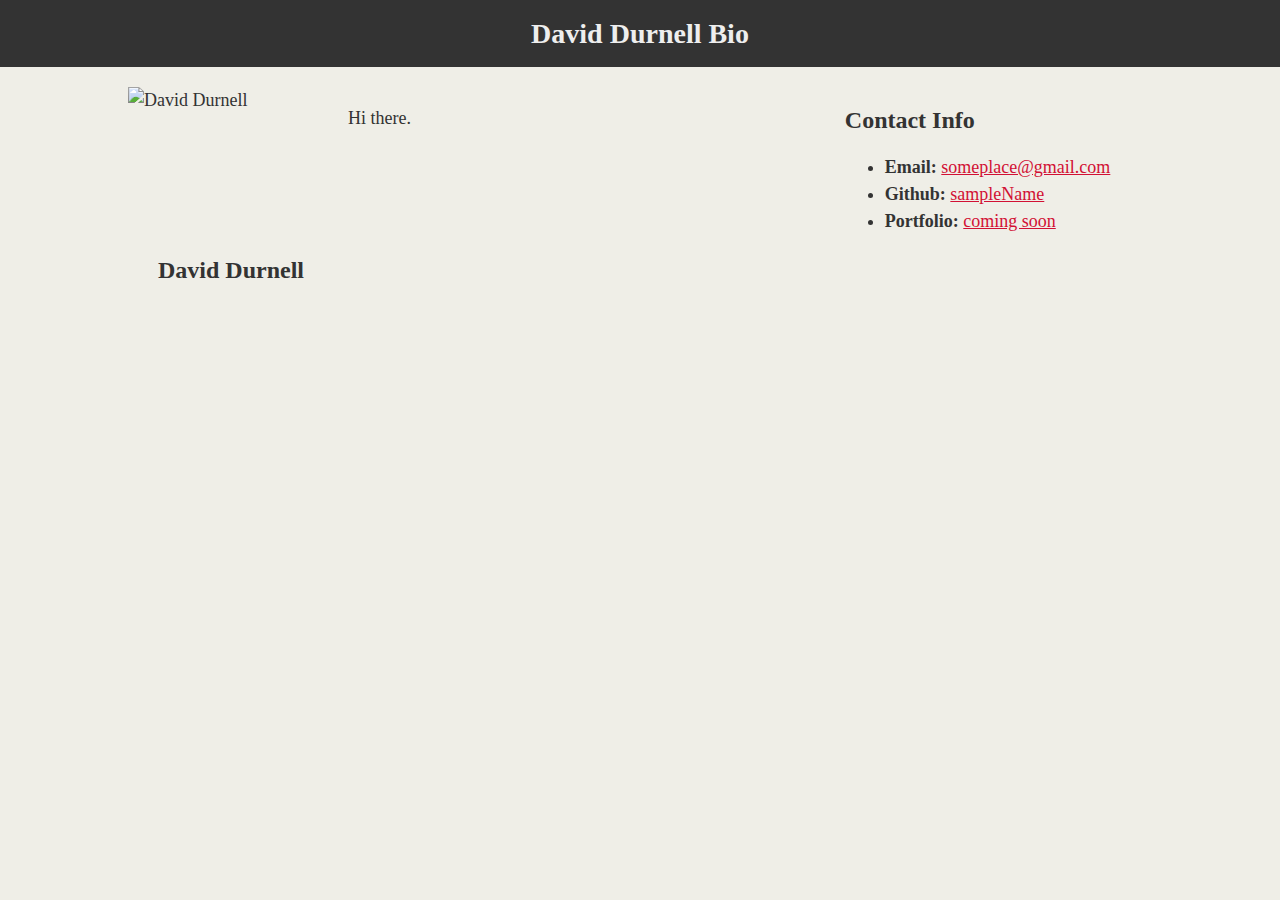
==== index.html @ 01118130 "start" ====
<!DOCTYPE html>
<html lang="en-us">
<head>
  <meta charset="UTF-8">
  <title>David Durnell Bio</title>

  <link rel="stylesheet" type="text/css" href="style.css">
</head>

<body>

  <header>
    <h1>David Durnell Bio</h1>
  </header>

  <main class="container">
    <section id="main-bio">
      <section id="figure">
        <h2 id="bio-name">David Durnell</h2>
        <img id="bio-image" src="https://placehold.it/200x200" alt="David Durnell">
      </section>
      <p>Hi there.</p>
    </section>

    <aside id="contact-info">
      <h2>Contact Info</h2>
      <ul>
        <li><strong>Email:</strong> <a href="#">someplace@gmail.com</a></li>
        <li><strong>Github:</strong> <a href="#">sampleName</a></li>
        <li><strong>Portfolio:</strong> <a href="#">coming soon</a></li>
      </ul>
    </aside>
  </main>

</body>

</html>
---- style.css ----
/*
 First External CSS Stylesheet
 */

/* Styling for HTML elements */
body {
  padding: 0;
  margin: 0;
  font-family: Georgia, "Times New Roman", Times, serif;
  font-size: 18px;
  line-height: 150%;
  color: #333;
  background: #efeee7;
}

header {
  background: #333;
}

h1 {
  padding: 20px 0;
  margin: 0;
  margin-bottom: 20px;
  font-size: 28px;
  color: #eee;
  text-align: center;
}

h2 {
  font-size: 24px;
}

a {
  color: #d21034;
}

/* Selecting elements by class */
.container {
  width: 1024px;
  margin: 0 auto;
}

/* Selecting elements by ID */
#main-bio,
#contact-info,
#bio-image {
  float: left;
}

#figure {
  position: relative;
}

#bio-name {
  position: absolute;
  top: 150px;
  left: 30px;
}

#main-bio {
  width: 70%;
}

#contact-info {
  width: 30%;
}

#bio-image {
  width: 200px;
  height: 200px;
  margin-right: 20px;
}
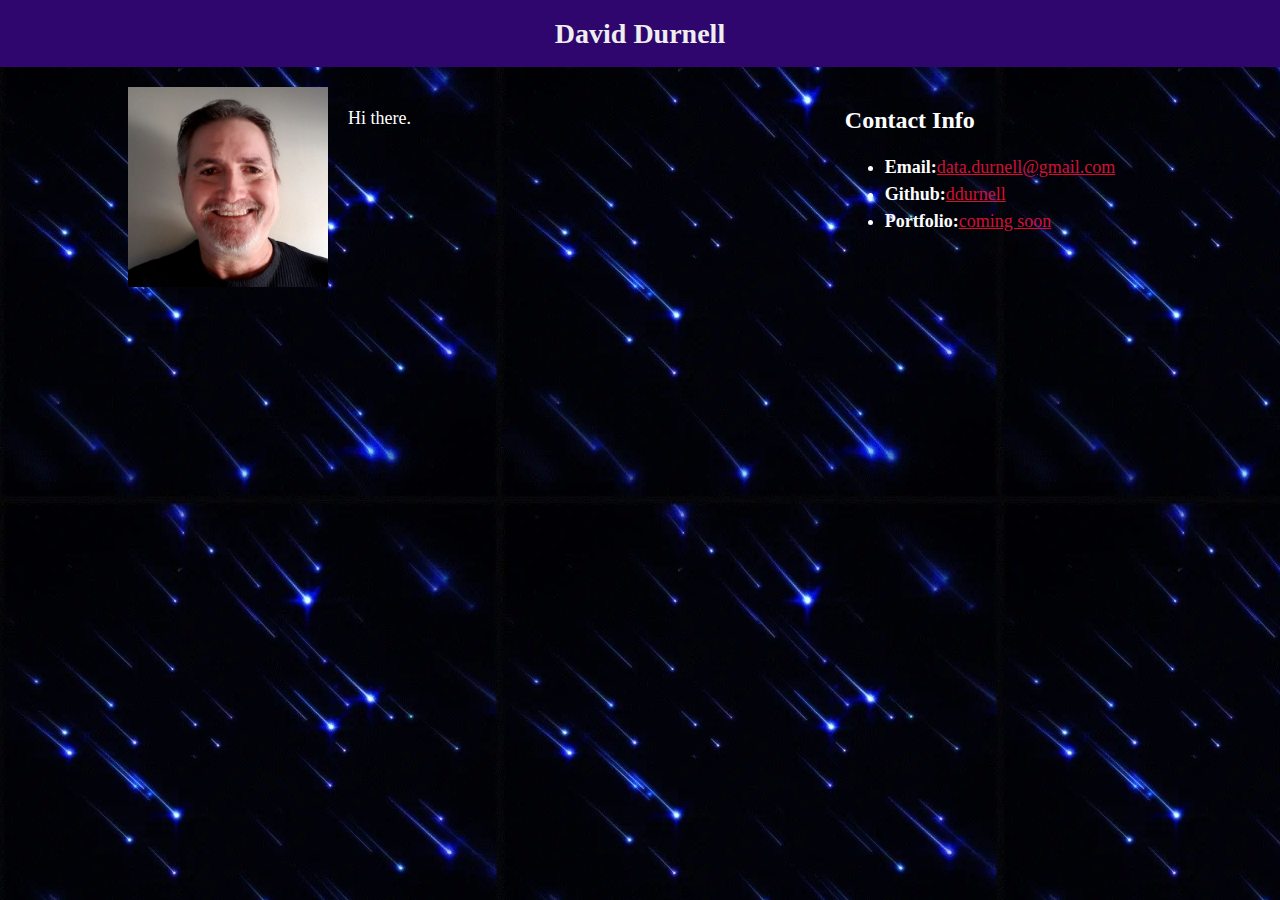
==== commit 5db98ea3: "adding real info" ====
--- a/index.html
+++ b/index.html
@@ -2,7 +2,7 @@
 <html lang="en-us">
 <head>
   <meta charset="UTF-8">
-  <title>David Durnell Bio</title>
+  <title>David Durnell</title>
 
   <link rel="stylesheet" type="text/css" href="style.css">
 </head>
@@ -10,14 +10,13 @@
 <body>
 
   <header>
-    <h1>David Durnell Bio</h1>
+    <h1>David Durnell</h1>
   </header>
 
   <main class="container">
     <section id="main-bio">
       <section id="figure">
-        <h2 id="bio-name">David Durnell</h2>
-        <img id="bio-image" src="https://placehold.it/200x200" alt="David Durnell">
+        <img id="bio-image" src="./images/bio_s.jpg" alt="David Durnell">
       </section>
       <p>Hi there.</p>
     </section>
@@ -25,9 +24,9 @@
     <aside id="contact-info">
       <h2>Contact Info</h2>
       <ul>
-        <li><strong>Email:</strong> <a href="#">someplace@gmail.com</a></li>
-        <li><strong>Github:</strong> <a href="#">sampleName</a></li>
-        <li><strong>Portfolio:</strong> <a href="#">coming soon</a></li>
+        <li><strong>Email:</strong><a href="mailto:data.durnell@gmail.com">data.durnell@gmail.com</a></li>
+        <li><strong>Github:</strong><a href="https://github.com/ddurnell">ddurnell</a></li>
+        <li><strong>Portfolio:</strong><a href="#">coming soon</a></li>
       </ul>
     </aside>
   </main>
--- a/style.css
+++ b/style.css
@@ -9,12 +9,13 @@
   font-family: Georgia, "Times New Roman", Times, serif;
   font-size: 18px;
   line-height: 150%;
-  color: #333;
+  color: white;
   background: #efeee7;
-}
+  background-image: url("./images/stars.gif"), url("paper.gif");
+  background-color: #cccccc;}
 
 header {
-  background: #333;
+  background:rgb(46, 6, 110);
 }
 
 h1 {
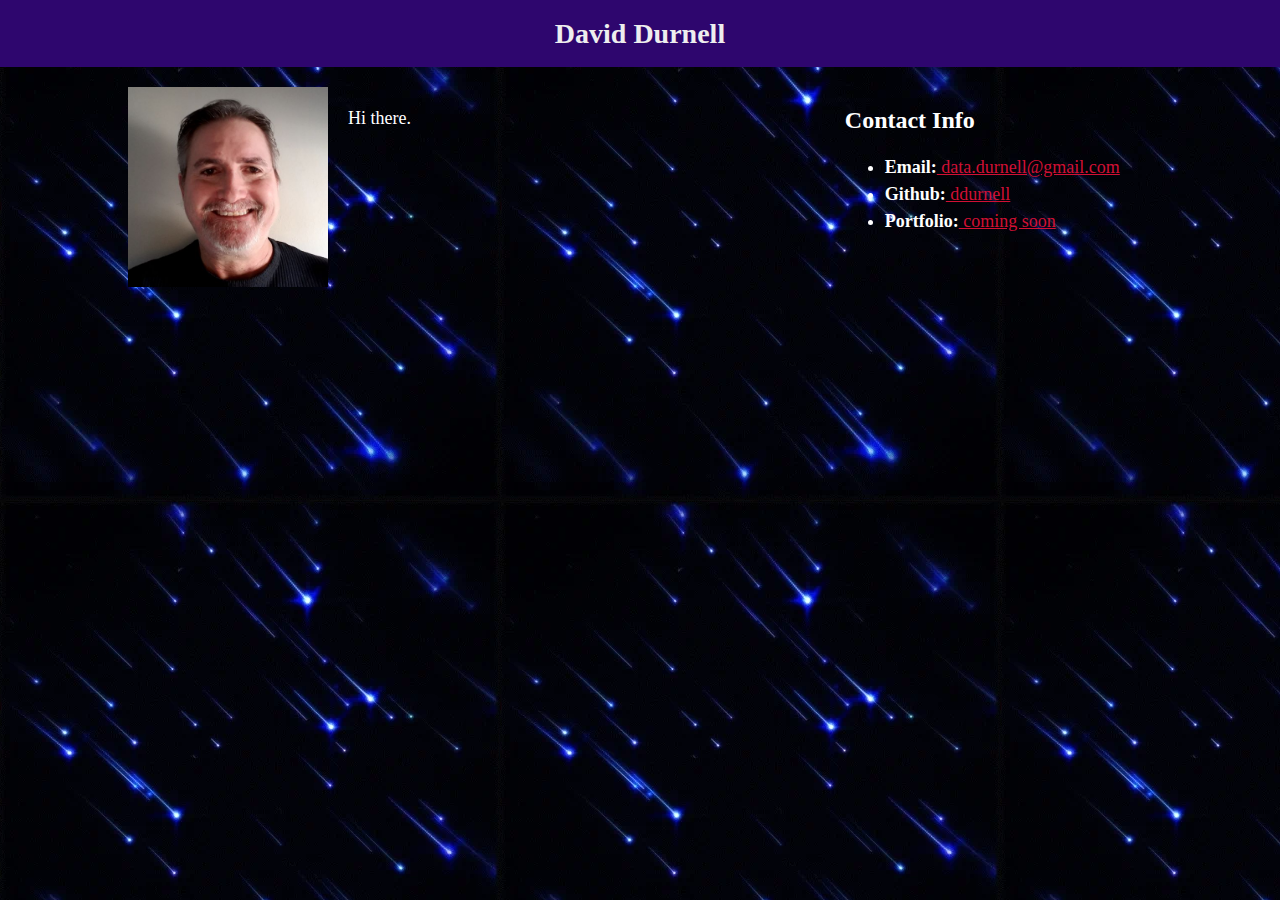
==== commit 177afbbc: "just adding a space" ====
--- a/index.html
+++ b/index.html
@@ -24,9 +24,9 @@
     <aside id="contact-info">
       <h2>Contact Info</h2>
       <ul>
-        <li><strong>Email:</strong><a href="mailto:data.durnell@gmail.com">data.durnell@gmail.com</a></li>
-        <li><strong>Github:</strong><a href="https://github.com/ddurnell">ddurnell</a></li>
-        <li><strong>Portfolio:</strong><a href="#">coming soon</a></li>
+        <li><strong>Email:</strong><a href="mailto:data.durnell@gmail.com"> data.durnell@gmail.com</a></li>
+        <li><strong>Github:</strong><a href="https://github.com/ddurnell"> ddurnell</a></li>
+        <li><strong>Portfolio:</strong><a href="#"> coming soon</a></li>
       </ul>
     </aside>
   </main>
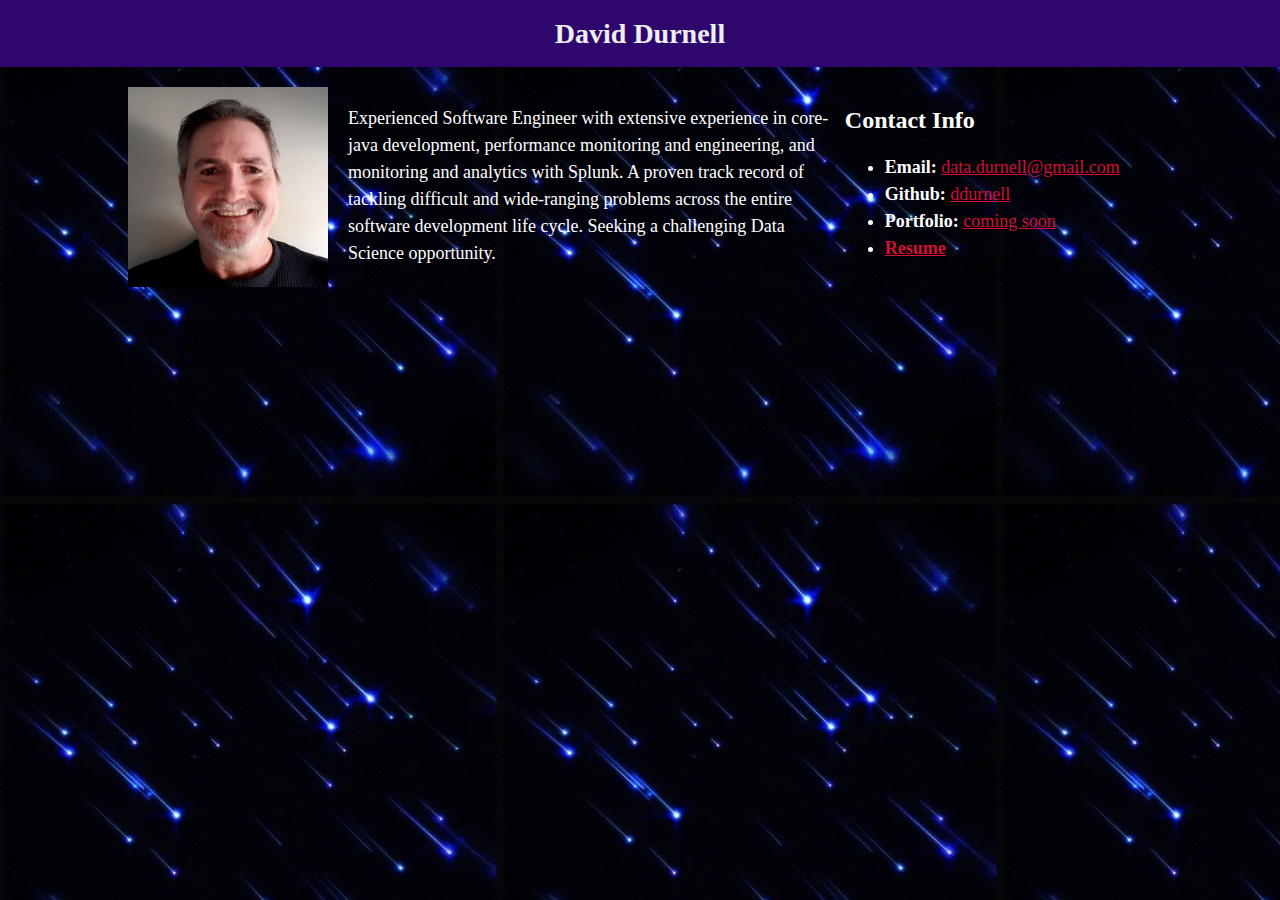
==== commit 255ffa15: "adding resume" ====
--- a/index.html
+++ b/index.html
@@ -18,15 +18,16 @@
       <section id="figure">
         <img id="bio-image" src="./images/bio_s.jpg" alt="David Durnell">
       </section>
-      <p>Hi there.</p>
+      <p>Experienced Software Engineer with extensive experience in core-java development, performance monitoring and engineering, and monitoring and analytics with Splunk. A proven track record of tackling difficult and wide-ranging problems across the entire software development life cycle. Seeking a challenging Data Science opportunity.</p>
     </section>
 
     <aside id="contact-info">
       <h2>Contact Info</h2>
       <ul>
-        <li><strong>Email:</strong><a href="mailto:data.durnell@gmail.com"> data.durnell@gmail.com</a></li>
-        <li><strong>Github:</strong><a href="https://github.com/ddurnell"> ddurnell</a></li>
-        <li><strong>Portfolio:</strong><a href="#"> coming soon</a></li>
+        <li><strong>Email: </strong><a href="mailto:data.durnell@gmail.com"> data.durnell@gmail.com</a></li>
+        <li><strong>Github: </strong><a href="https://github.com/ddurnell"> ddurnell</a></li>
+        <li><strong>Portfolio: </strong><a href="#"> coming soon</a></li>
+        <li><a href="./resume.html"> <strong>Resume</strong></a></li>
       </ul>
     </aside>
   </main>
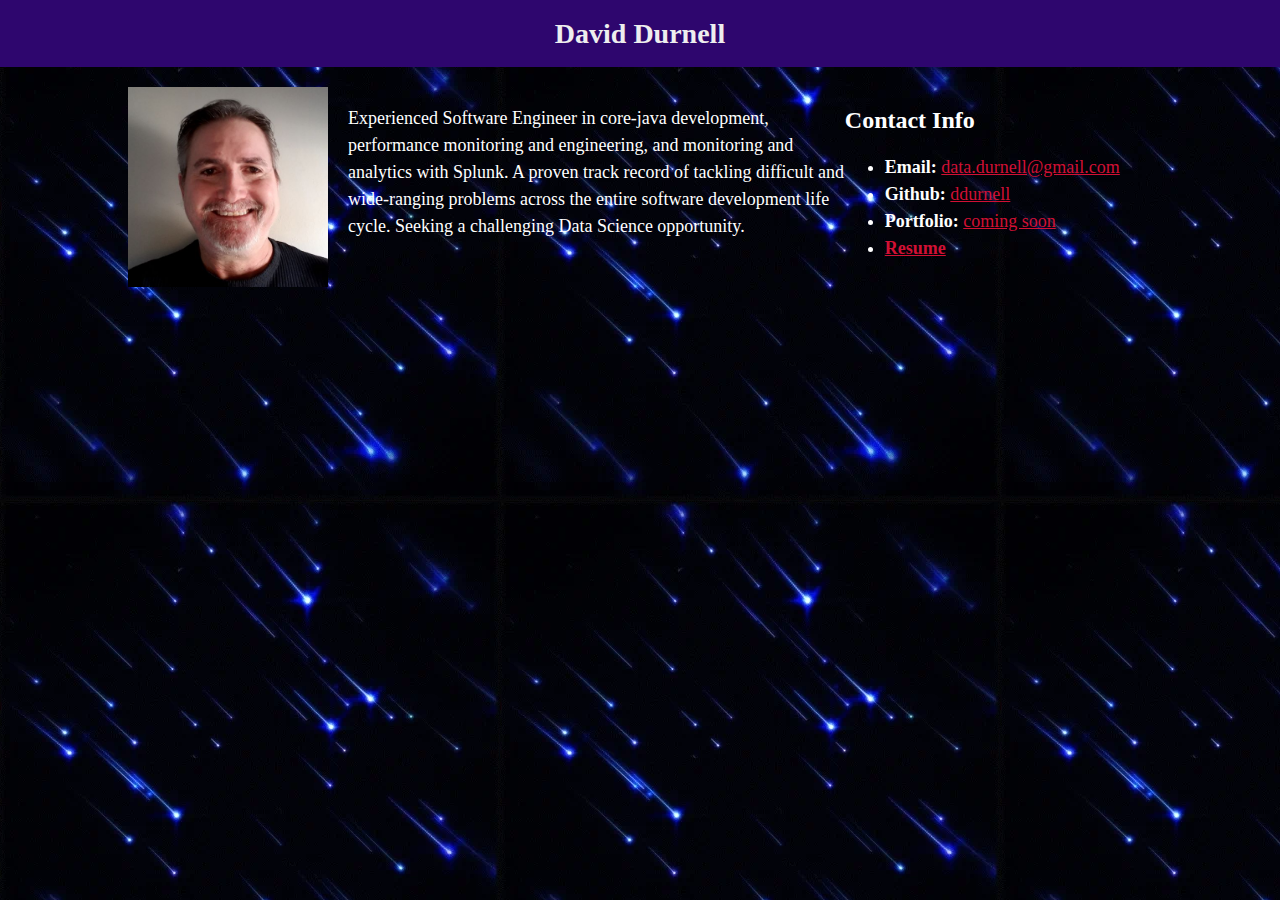
==== commit e664caae: "resume update" ====
--- a/index.html
+++ b/index.html
@@ -18,7 +18,7 @@
       <section id="figure">
         <img id="bio-image" src="./images/bio_s.jpg" alt="David Durnell">
       </section>
-      <p>Experienced Software Engineer with extensive experience in core-java development, performance monitoring and engineering, and monitoring and analytics with Splunk. A proven track record of tackling difficult and wide-ranging problems across the entire software development life cycle. Seeking a challenging Data Science opportunity.</p>
+      <p>Experienced Software Engineer in core-java development, performance monitoring and engineering, and monitoring and analytics with Splunk. A proven track record of tackling difficult and wide-ranging problems across the entire software development life cycle. Seeking a challenging Data Science opportunity.</p>
     </section>
 
     <aside id="contact-info">
@@ -27,7 +27,7 @@
         <li><strong>Email: </strong><a href="mailto:data.durnell@gmail.com"> data.durnell@gmail.com</a></li>
         <li><strong>Github: </strong><a href="https://github.com/ddurnell"> ddurnell</a></li>
         <li><strong>Portfolio: </strong><a href="#"> coming soon</a></li>
-        <li><a href="./resume.html"> <strong>Resume</strong></a></li>
+        <li><a href="./resume.pdf"> <strong>Resume</strong></a></li>
       </ul>
     </aside>
   </main>
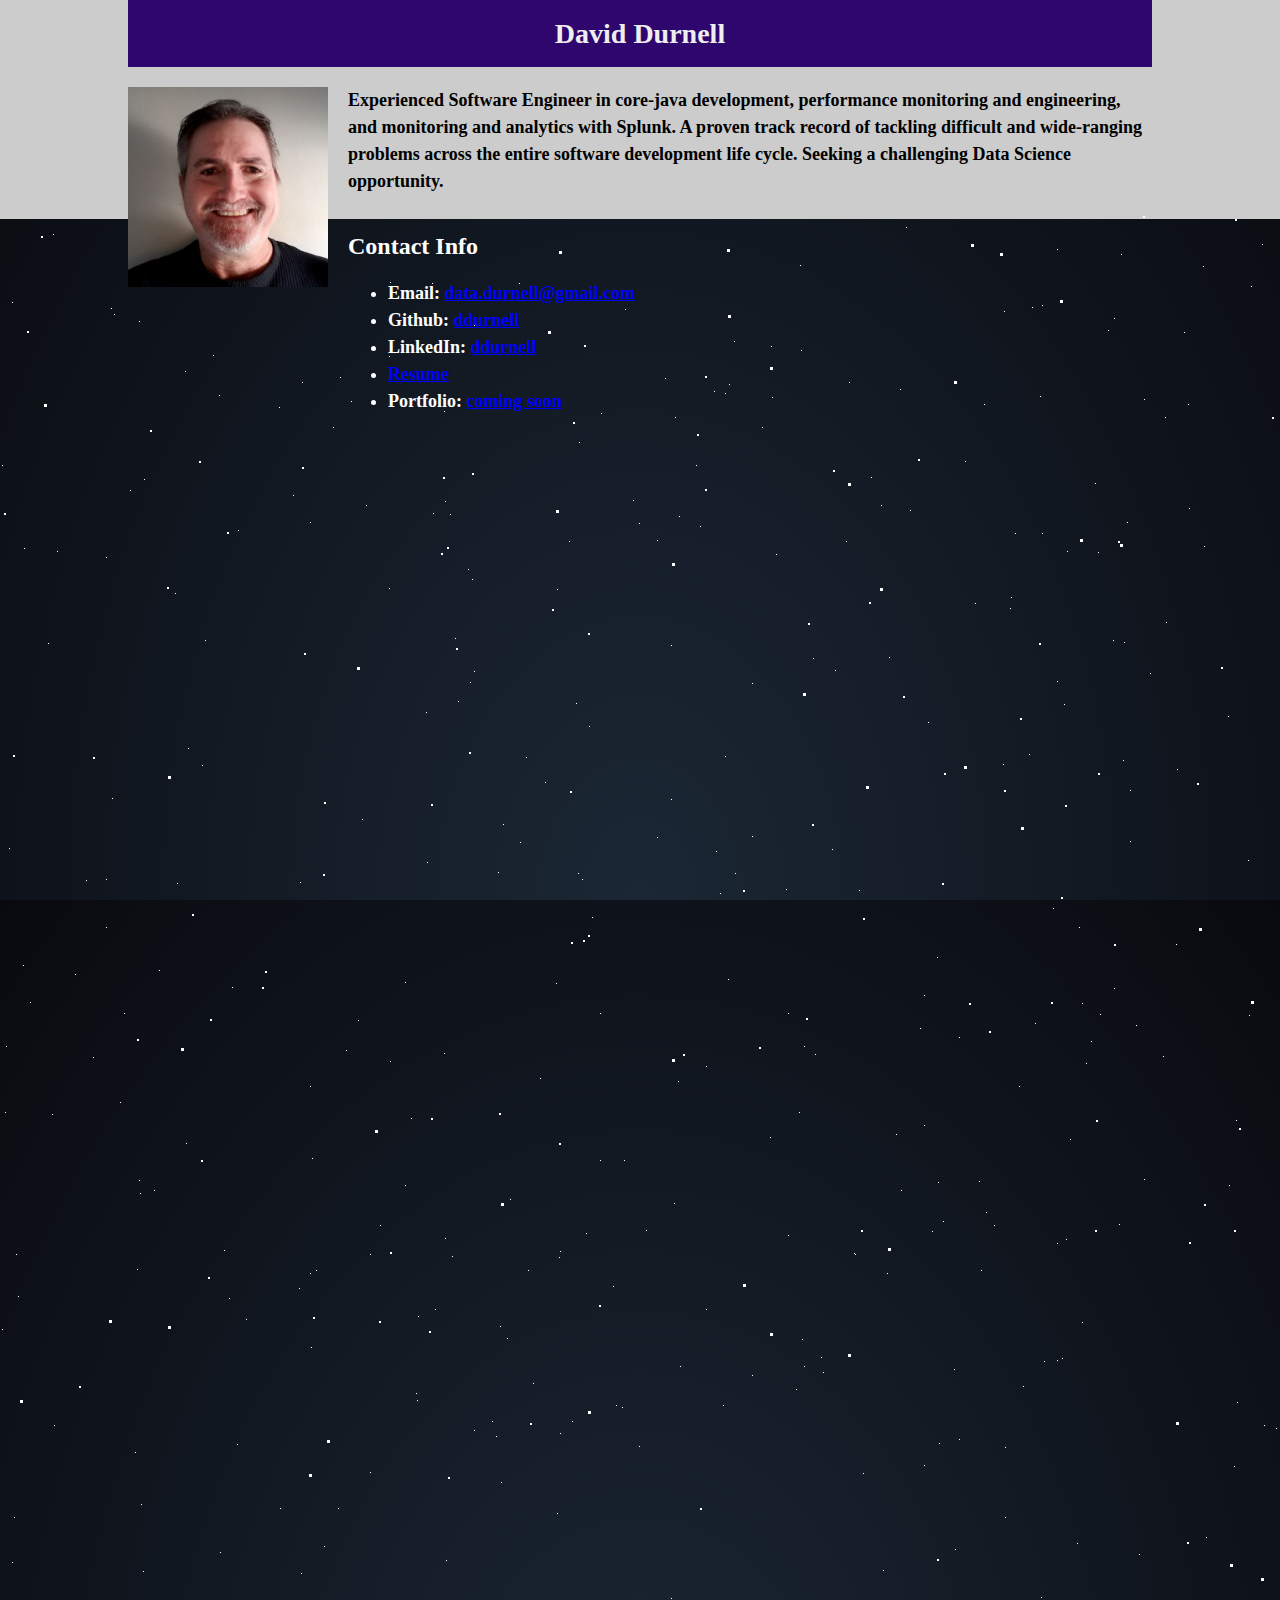
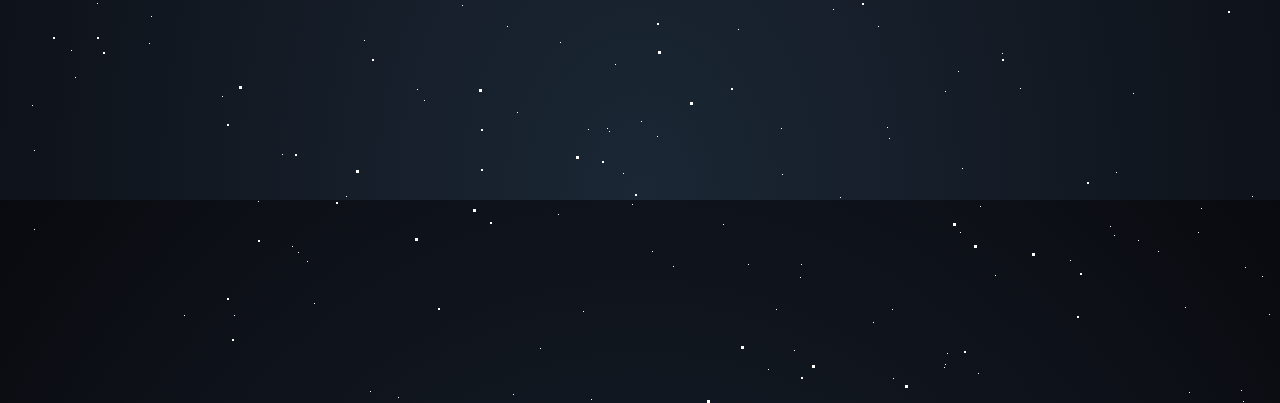
==== commit 1c465d41: "1.1" ====
--- a/index.html
+++ b/index.html
@@ -9,28 +9,37 @@
 
 <body>
 
-  <header>
-    <h1>David Durnell</h1>
-  </header>
+  <main class="container">
+    <div class="row">
+      <header>
+        <h1>David Durnell</h1>
+      </header>
+    </div>
+    <div class="row">
+      <div class="col"></div>
+      <img id="bio-image" src="./images/bio_s.jpg">
+      <p><strong>Experienced Software Engineer in core-java development, performance monitoring and engineering, and
+          monitoring and analytics with Splunk. A proven track record of tackling difficult and wide-ranging problems
+          across the entire software development life cycle. Seeking a challenging Data Science opportunity.
+          </strong< /p>
+    </div>
+    <div class="col">
+      <aside id="contact-info">
+        <h2>Contact Info</h2>
+        <ul>
+          <li><strong>Email: </strong><a href="mailto:data.durnell@gmail.com"> data.durnell@gmail.com</a></li>
+          <li><strong>Github: </strong><a href="https://github.com/ddurnell"> ddurnell</a></li>
+          <li><strong>LinkedIn: </strong><a href="https://www.linkedin.com/in/data-durnell/"> ddurnell</a></li>
+          <li><a href="./resume.pdf"> <strong>Resume</strong></a></li>
+          <li><strong>Portfolio: </strong><a href="#"> coming soon</a></li>       
+        </ul>
+      </aside>
+    </div>
+  </main>
 
-  <main class="container">
-    <section id="main-bio">
-      <section id="figure">
-        <img id="bio-image" src="./images/bio_s.jpg" alt="David Durnell">
-      </section>
-      <p>Experienced Software Engineer in core-java development, performance monitoring and engineering, and monitoring and analytics with Splunk. A proven track record of tackling difficult and wide-ranging problems across the entire software development life cycle. Seeking a challenging Data Science opportunity.</p>
-    </section>
-
-    <aside id="contact-info">
-      <h2>Contact Info</h2>
-      <ul>
-        <li><strong>Email: </strong><a href="mailto:data.durnell@gmail.com"> data.durnell@gmail.com</a></li>
-        <li><strong>Github: </strong><a href="https://github.com/ddurnell"> ddurnell</a></li>
-        <li><strong>Portfolio: </strong><a href="#"> coming soon</a></li>
-        <li><a href="./resume.pdf"> <strong>Resume</strong></a></li>
-      </ul>
-    </aside>
-  </main>
+  <div id="stars"></div>
+  <div id="stars2"></div>
+  <div id="stars3"></div>
 
 </body>
 
--- a/style.css
+++ b/style.css
@@ -1,6 +1,10 @@
-/*
- First External CSS Stylesheet
- */
+/* Parallax Pixel Stars */
+/* https://codepen.io/saransh/pen/BKJun */
+html {
+  height: 100%;
+  background: radial-gradient(ellipse at bottom, #1b2735 0%, #090a0f 100%);
+  overflow: hidden;
+}
 
 /* Styling for HTML elements */
 body {
@@ -9,9 +13,9 @@
   font-family: Georgia, "Times New Roman", Times, serif;
   font-size: 18px;
   line-height: 150%;
-  color: white;
+  color: black;
   background: #efeee7;
-  background-image: url("./images/stars.gif"), url("paper.gif");
+  /* background-image: url("./images/stars.gif"), url("paper.gif"); */
   background-color: #cccccc;}
 
 header {
@@ -32,7 +36,7 @@
 }
 
 a {
-  color: #d21034;
+  color: blue;
 }
 
 /* Selecting elements by class */
@@ -63,7 +67,8 @@
 }
 
 #contact-info {
-  width: 30%;
+  width: 70%;
+  color: white
 }
 
 #bio-image {
@@ -71,3 +76,83 @@
   height: 200px;
   margin-right: 20px;
 }
+
+#stars {
+  width: 1px;
+  height: 1px;
+  background: transparent;
+  box-shadow: 846px 328px #FFF , 470px 469px #FFF , 214px 4px #FFF , 1188px 191px #FFF , 120px 889px #FFF , 2px 252px #FFF , 801px 1651px #FFF , 799px 899px #FFF , 1484px 1689px #FFF , 1390px 220px #FFF , 1930px 812px #FFF , 975px 390px #FFF , 768px 1756px #FFF , 1237px 1189px #FFF , 1384px 1294px #FFF , 137px 1056px #FFF , 1812px 1091px #FFF , 579px 229px #FFF , 1890px 1153px #FFF , 1931px 1949px #FFF , 1731px 986px #FFF , 184px 1702px #FFF , 1554px 360px #FFF , 159px 757px #FFF , 871px 264px #FFF , 507px 1125px #FFF , 625px 96px #FFF , 1590px 909px #FFF , 1734px 735px #FFF , 960px 1619px #FFF , 639px 1233px #FFF , 1650px 1861px #FFF , 53px 21px #FFF , 600px 1986px #FFF , 706px 853px #FFF , 1955px 917px #FFF , 560px 1038px #FFF , 205px 427px #FFF , 291px 1960px #FFF , 1418px 1088px #FFF , 700px 313px #FFF , 1565px 1256px #FFF , 1124px 429px #FFF , 1653px 1517px #FFF , 1730px 1965px #FFF , 1609px 140px #FFF , 772px 184px #FFF , 444px 198px #FFF , 900px 176px #FFF , 1787px 1392px #FFF , 310px 873px #FFF , 1829px 1043px #FFF , 889px 1525px #FFF , 823px 1159px #FFF , 500px 1113px #FFF , 458px 488px #FFF , 1344px 1222px #FFF , 1816px 1815px #FFF , 1566px 1620px #FFF , 238px 317px #FFF , 1005px 1304px #FFF , 234px 1954px #FFF , 1644px 999px #FFF , 1559px 567px #FFF , 135px 1239px #FFF , 556px 770px #FFF , 1082px 1109px #FFF , 151px 1403px #FFF , 924px 1252px #FFF , 1249px 802px #FFF , 883px 1357px #FFF , 405px 769px #FFF , 720px 680px #FFF , 301px 1360px #FFF , 1981px 910px #FFF , 1836px 774px #FFF , 288px 55px #FFF , 390px 848px #FFF , 540px 865px #FFF , 1744px 1484px #FFF , 1150px 460px #FFF , 462px 1392px #FFF , 610px 1981px #FFF , 1606px 976px #FFF , 1864px 27px #FFF , 641px 1508px #FFF , 1796px 106px #FFF , 1779px 1673px #FFF , 314px 1690px #FFF , 943px 1008px #FFF , 213px 142px #FFF , 800px 1664px #FFF , 632px 1591px #FFF , 468px 356px #FFF , 1116px 1559px #FFF , 731px 1848px #FFF , 177px 670px #FFF , 1579px 1356px #FFF , 673px 1653px #FFF , 1005px 1234px #FFF , 728px 766px #FFF , 301px 1857px #FFF , 1696px 1274px #FFF , 947px 1740px #FFF , 1339px 1870px #FFF , 1791px 192px #FFF , 1658px 1667px #FFF , 1857px 1454px #FFF , 910px 297px #FFF , 1647px 292px #FFF , 318px 1891px #FFF , 1189px 1917px #FFF , 1840px 919px #FFF , 994px 1012px #FFF , 571px 1823px #FFF , 1529px 876px #FFF , 333px 214px #FFF , 1251px 73px #FFF , 1064px 491px #FFF , 1040px 183px #FFF , 346px 837px #FFF , 1136px 812px #FFF , 887px 1060px #FFF , 1310px 210px #FFF , 1603px 522px #FFF , 139px 967px #FFF , 389px 375px #FFF , 800px 52px #FFF , 54px 1212px #FFF , 1880px 418px #FFF , 1138px 1627px #FFF , 906px 14px #FFF , 1144px 186px #FFF , 1385px 496px #FFF , 1590px 960px #FFF , 30px 789px #FFF , 959px 1226px #FFF , 1546px 706px #FFF , 1432px 1804px #FFF , 1438px 694px #FFF , 974px 1873px #FFF , 592px 704px #FFF , 781px 1515px #FFF , 674px 990px #FFF , 1057px 1030px #FFF , 1248px 647px #FFF , 433px 300px #FFF , 106px 666px #FFF , 1476px 941px #FFF , 796px 1176px #FFF , 1404px 585px #FFF , 664px 1807px #FFF , 1681px 409px #FFF , 1184px 119px #FFF , 892px 1696px #FFF , 572px 1208px #FFF , 1395px 1394px #FFF , 1108px 117px #FFF , 1466px 1386px #FFF , 591px 1786px #FFF , 1189px 1779px #FFF , 1747px 1393px #FFF , 786px 676px #FFF , 112px 585px #FFF , 978px 1760px #FFF , 981px 1057px #FFF , 2px 1116px #FFF , 560px 1220px #FFF , 1280px 1632px #FFF , 1127px 309px #FFF , 1346px 311px #FFF , 1392px 317px #FFF , 1011px 384px #FFF , 771px 133px #FFF , 474px 458px #FFF , 601px 200px #FFF , 34px 1537px #FFF , 1662px 1003px #FFF , 52px 901px #FFF , 444px 840px #FFF , 9px 635px #FFF , 293px 282px #FFF , 1577px 662px #FFF , 802px 1126px #FFF , 445px 1025px #FFF , 1996px 586px #FFF , 1066px 1026px #FFF , 12px 1349px #FFF , 887px 1514px #FFF , 1551px 1748px #FFF , 1315px 764px #FFF , 1763px 1596px #FFF , 161px 1978px #FFF , 1359px 1100px #FFF , 624px 947px #FFF , 1384px 422px #FFF , 863px 1260px #FFF , 770px 924px #FFF , 1035px 810px #FFF , 1850px 809px #FFF , 1298px 1195px #FFF , 877px 1854px #FFF , 144px 266px #FFF , 282px 1541px #FFF , 1869px 1039px #FFF , 776px 1823px #FFF , 1041px 1384px #FFF , 569px 328px #FFF , 351px 188px #FFF , 616px 1192px #FFF , 1082px 790px #FFF , 839px 1949px #FFF , 1100px 801px #FFF , 1569px 390px #FFF , 1262px 31px #FFF , 280px 1295px #FFF , 389px 143px #FFF , 1067px 338px #FFF , 1827px 1825px #FFF , 821px 1144px #FFF , 1948px 751px #FFF , 723px 1192px #FFF , 794px 1901px #FFF , 1971px 432px #FFF , 1751px 1259px #FFF , 958px 1458px #FFF , 1086px 850px #FFF , 613px 1073px #FFF , 1728px 1673px #FFF , 671px 586px #FFF , 1517px 1197px #FFF , 752px 1162px #FFF , 222px 1483px #FFF , 776px 1696px #FFF , 678px 868px #FFF , 657px 327px #FFF , 1638px 1211px #FFF , 526px 544px #FFF , 1936px 532px #FFF , 165px 1981px #FFF , 370px 1041px #FFF , 615px 1451px #FFF , 609px 1518px #FFF , 246px 1106px #FFF , 641px 1994px #FFF , 1534px 931px #FFF , 935px 1999px #FFF , 390px 69px #FFF , 849px 169px #FFF , 1070px 1647px #FFF , 557px 1300px #FFF , 984px 191px #FFF , 1801px 1471px #FFF , 1165px 204px #FFF , 501px 1269px #FFF , 1325px 1421px #FFF , 813px 445px #FFF , 370px 1259px #FFF , 1591px 13px #FFF , 528px 1057px #FFF , 285px 1910px #FFF , 1593px 1488px #FFF , 1187px 1837px #FFF , 1884px 578px #FFF , 424px 1487px #FFF , 1236px 907px #FFF , 1361px 91px #FFF , 1042px 320px #FFF , 1465px 1723px #FFF , 578px 660px #FFF , 106px 344px #FFF , 1321px 286px #FFF , 1365px 1595px #FFF , 1004px 98px #FFF , 1276px 1215px #FFF , 652px 1638px #FFF , 896px 921px #FFF , 1902px 649px #FFF , 1632px 1033px #FFF , 1424px 705px #FFF , 520px 629px #FFF , 1641px 1578px #FFF , 1252px 1583px #FFF , 507px 1413px #FFF , 302px 169px #FFF , 358px 807px #FFF , 1374px 1383px #FFF , 1587px 1857px #FFF , 1951px 912px #FFF , 1291px 376px #FFF , 1926px 907px #FFF , 416px 1180px #FFF , 111px 95px #FFF , 398px 1784px #FFF , 752px 623px #FFF , 1425px 1215px #FFF , 944px 1754px #FFF , 1923px 1739px #FFF , 801px 137px #FFF , 1737px 518px #FFF , 1876px 1971px #FFF , 586px 1020px #FFF , 646px 1017px #FFF , 937px 744px #FFF , 1194px 1794px #FFF , 818px 1822px #FFF , 560px 1429px #FFF , 1547px 976px #FFF , 1663px 29px #FFF , 1019px 873px #FFF , 959px 824px #FFF , 116px 1896px #FFF , 815px 841px #FFF , 1925px 1333px #FFF , 928px 509px #FFF , 962px 1555px #FFF , 889px 444px #FFF , 452px 1043px #FFF , 1314px 1416px #FFF , 1015px 320px #FFF , 752px 470px #FFF , 1936px 822px #FFF , 1163px 843px #FFF , 1392px 1298px #FFF , 1948px 992px #FFF , 1581px 515px #FFF , 1850px 922px #FFF , 735px 660px #FFF , 380px 1012px #FFF , 833px 1396px #FFF , 234px 1702px #FFF , 1228px 503px #FFF , 186px 930px #FFF , 1121px 41px #FFF , 622px 1194px #FFF , 1881px 891px #FFF , 1346px 729px #FFF , 1689px 1679px #FFF , 237px 1231px #FFF , 1245px 1654px #FFF , 1062px 1145px #FFF , 738px 1416px #FFF , 1822px 735px #FFF , 1798px 658px #FFF , 1910px 1592px #FFF , 735px 1845px #FFF , 298px 1639px #FFF , 321px 61px #FFF , 1960px 553px #FFF , 1391px 1123px #FFF , 924px 782px #FFF , 583px 1698px #FFF , 1410px 766px #FFF , 311px 1134px #FFF , 1044px 1148px #FFF , 706px 1096px #FFF , 97px 1390px #FFF , 75px 761px #FFF , 1144px 966px #FFF , 723px 1611px #FFF , 776px 341px #FFF , 1328px 1103px #FFF , 675px 204px #FFF , 175px 380px #FFF , 32px 1492px #FFF , 955px 1336px #FFF , 16px 1041px #FFF , 1608px 479px #FFF , 418px 1103px #FFF , 364px 1427px #FFF , 1119px 1011px #FFF , 1763px 1899px #FFF , 498px 659px #FFF , 1686px 1386px #FFF , 405px 972px #FFF , 1421px 1028px #FFF , 1130px 577px #FFF , 979px 968px #FFF , 338px 1295px #FFF , 1189px 295px #FFF , 1095px 270px #FFF , 1817px 1520px #FFF , 366px 292px #FFF , 1792px 148px #FFF , 600px 800px #FFF , 1429px 1200px #FFF , 1530px 1488px #FFF , 1857px 1900px #FFF , 894px 1883px #FFF , 639px 310px #FFF , 300px 669px #FFF , 1789px 1255px #FFF , 1893px 1582px #FFF , 901px 977px #FFF , 1941px 532px #FFF , 725px 180px #FFF , 1837px 1447px #FFF , 1862px 1233px #FFF , 1793px 593px #FFF , 559px 1044px #FFF , 1139px 1341px #FFF , 1456px 466px #FFF , 432px 70px #FFF , 804px 833px #FFF , 517px 1499px #FFF , 725px 543px #FFF , 1815px 1387px #FFF , 648px 1901px #FFF , 1185px 1694px #FFF , 954px 1156px #FFF , 1940px 530px #FFF , 1536px 322px #FFF , 938px 969px #FFF , 716px 638px #FFF , 93px 844px #FFF , 582px 666px #FFF , 1600px 400px #FFF , 734px 128px #FFF , 299px 1075px #FFF , 1904px 210px #FFF , 533px 1170px #FFF , 1924px 1036px #FFF , 1189px 1821px #FFF , 24px 335px #FFF , 1560px 1636px #FFF , 1130px 628px #FFF , 1411px 236px #FFF , 1598px 703px #FFF , 696px 252px #FFF , 939px 1230px #FFF , 965px 248px #FFF , 1565px 1551px #FFF , 1576px 43px #FFF , 893px 1765px #FFF , 945px 1751px #FFF , 1114px 1622px #FFF , 859px 677px #FFF , 220px 1339px #FFF , 854px 1040px #FFF , 1992px 800px #FFF , 1853px 957px #FFF , 1206px 1324px #FFF , 1470px 936px #FFF , 1917px 927px #FFF , 1176px 731px #FFF , 1645px 1417px #FFF , 324px 1333px #FFF , 595px 1803px #FFF , 1292px 1271px #FFF , 196px 1995px #FFF , 1098px 339px #FFF , 558px 1601px #FFF , 316px 1057px #FFF , 714px 178px #FFF , 1020px 1475px #FFF , 1118px 1850px #FFF , 1669px 1983px #FFF , 669px 1987px #FFF , 258px 1588px #FFF , 1625px 1253px #FFF , 878px 1413px #FFF , 519px 70px #FFF , 1057px 1147px #FFF , 455px 425px #FFF , 873px 1709px #FFF , 1828px 1933px #FFF , 1310px 1300px #FFF , 1929px 557px #FFF , 958px 1841px #FFF , 1756px 217px #FFF , 178px 1px #FFF , 1370px 479px #FFF , 426px 499px #FFF , 474px 1217px #FFF , 18px 1083px #FFF , 75px 1464px #FFF , 1604px 1649px #FFF , 540px 1735px #FFF , 1733px 1190px #FFF , 680px 1153px #FFF , 1353px 340px #FFF , 1158px 1638px #FFF , 312px 945px #FFF , 657px 1523px #FFF , 1340px 1474px #FFF , 1803px 1653px #FFF , 1241px 1777px #FFF , 1706px 147px #FFF , 1386px 79px #FFF , 1203px 53px #FFF , 782px 1561px #FFF , 762px 214px #FFF , 1410px 1550px #FFF , 1077px 1330px #FFF , 1198px 1619px #FFF , 1793px 934px #FFF , 14px 1304px #FFF , 920px 815px #FFF , 804px 1153px #FFF , 513px 1781px #FFF , 1976px 1275px #FFF , 1497px 463px #FFF , 1032px 94px #FFF , 1940px 922px #FFF , 453px 1830px #FFF , 1836px 1301px #FFF , 1955px 592px #FFF , 480px 1905px #FFF , 420px 1966px #FFF , 1796px 594px #FFF , 1944px 526px #FFF , 1114px 105px #FFF , 1791px 960px #FFF , 310px 1060px #FFF , 589px 513px #FFF , 320px 1961px #FFF , 1812px 1506px #FFF , 360px 1996px #FFF , 1962px 627px #FFF , 1737px 634px #FFF , 545px 569px #FFF , 576px 490px #FFF , 1891px 427px #FFF , 1010px 395px #FFF , 1133px 1480px #FFF , 788px 800px #FFF , 307px 1648px #FFF , 1901px 1707px #FFF , 1269px 1701px #FFF , 1262px 1663px #FFF , 1309px 1684px #FFF , 154px 977px #FFF , 5px 899px #FFF , 1068px 1970px #FFF , 445px 288px #FFF , 1508px 1616px #FFF , 510px 986px #FFF , 143px 1358px #FFF , 665px 165px #FFF , 427px 649px #FFF , 435px 1096px #FFF , 1110px 1613px #FFF , 1939px 1323px #FFF , 729px 171px #FFF , 346px 1583px #FFF , 1559px 58px #FFF , 417px 1187px #FFF , 1053px 695px #FFF , 1003px 551px #FFF , 46px 1973px #FFF , 446px 1347px #FFF , 1002px 1440px #FFF , 1692px 367px #FFF , 832px 636px #FFF , 1123px 547px #FFF , 1874px 872px #FFF , 1295px 1305px #FFF , 1991px 1225px #FFF , 1548px 873px #FFF , 128px 1996px #FFF , 6px 833px #FFF , 224px 1037px #FFF , 703px 1857px #FFF , 1079px 714px #FFF , 788px 1022px #FFF , 1070px 926px #FFF , 623px 1560px #FFF , 1676px 797px #FFF , 292px 1633px #FFF , 1114px 775px #FFF , 1341px 1330px #FFF , 1571px 1571px #FFF , 1468px 364px #FFF , 1704px 314px #FFF , 411px 905px #FFF , 1779px 1980px #FFF , 1926px 570px #FFF , 48px 430px #FFF , 575px 1848px #FFF , 1059px 1923px #FFF , 1296px 1074px #FFF , 310px 309px #FFF , 1881px 686px #FFF , 1312px 1380px #FFF , 149px 1430px #FFF , 229px 1085px #FFF , 279px 194px #FFF , 1329px 1797px #FFF , 12px 89px #FFF , 748px 1651px #FFF , 23px 752px #FFF , 362px 606px #FFF , 1483px 1217px #FFF , 1994px 1436px #FFF , 835px 457px #FFF , 1042px 92px #FFF , 1877px 742px #FFF , 1461px 830px #FFF , 588px 1516px #FFF , 1494px 693px #FFF , 1810px 218px #FFF , 1383px 206px #FFF , 340px 164px #FFF , 503px 611px #FFF , 1718px 1852px #FFF , 1872px 29px #FFF , 679px 303px #FFF , 932px 1018px #FFF , 472px 366px #FFF , 1777px 1134px #FFF , 71px 1437px #FFF , 290px 1997px #FFF , 1113px 427px #FFF , 1177px 556px #FFF , 219px 182px #FFF , 924px 912px #FFF , 1947px 396px #FFF , 120px 1984px #FFF , 1570px 941px #FFF , 945px 1478px #FFF , 140px 980px #FFF , 130px 277px #FFF , 1837px 373px #FFF , 1789px 1401px #FFF , 1229px 972px #FFF , 1665px 677px #FFF , 1291px 870px #FFF , 1929px 991px #FFF , 139px 108px #FFF , 185px 158px #FFF , 1427px 520px #FFF , 474px 112px #FFF , 1091px 828px #FFF , 1951px 1618px #FFF , 1204px 333px #FFF , 995px 1662px #FFF , 662px 1919px #FFF , 67px 1845px #FFF , 1843px 599px #FFF , 1915px 206px #FFF , 1654px 589px #FFF , 1443px 1328px #FFF , 1264px 1212px #FFF , 980px 1593px #FFF , 1974px 951px #FFF , 692px 1961px #FFF , 1057px 468px #FFF , 34px 1616px #FFF , 671px 432px #FFF , 1023px 1173px #FFF , 607px 1515px #FFF , 794px 1737px #FFF , 1201px 1595px #FFF , 1428px 278px #FFF , 633px 287px #FFF , 106px 714px #FFF , 114px 101px #FFF , 1601px 128px #FFF , 141px 1291px #FFF , 202px 552px #FFF , 86px 667px #FFF , 496px 1223px #FFF , 1991px 353px #FFF , 1029px 541px #FFF , 881px 292px #FFF , 1057px 36px #FFF , 1771px 1024px #FFF , 986px 999px #FFF , 1620px 749px #FFF , 1620px 250px #FFF , 1775px 1028px #FFF , 855px 1041px #FFF , 671px 1385px #FFF , 928px 1850px #FFF , 57px 338px #FFF , 840px 1584px #FFF , 188px 535px #FFF , 450px 301px #FFF , 1319px 1971px #FFF , 557px 376px #FFF , 1626px 754px #FFF , 1920px 722px #FFF , 1166px 409px #FFF , 1337px 1701px #FFF , 1589px 1753px #FFF , 600px 947px #FFF , 657px 624px #FFF , 124px 800px #FFF , 370px 1778px #FFF , 1519px 1067px #FFF , 150px 1825px #FFF , 1234px 1253px #FFF , 417px 1476px #FFF , 482px 1913px #FFF , 1392px 1053px #FFF , 492px 1208px #FFF , 1682px 1402px #FFF , 232px 774px #FFF , 1672px 616px #FFF , 1073px 1930px #FFF;
+  animation: animStar 50s linear infinite;
+}
+#stars:after {
+  content: " ";
+  position: absolute;
+  top: 2000px;
+  width: 1px;
+  height: 1px;
+  background: transparent;
+  box-shadow: 846px 328px #FFF , 470px 469px #FFF , 214px 4px #FFF , 1188px 191px #FFF , 120px 889px #FFF , 2px 252px #FFF , 801px 1651px #FFF , 799px 899px #FFF , 1484px 1689px #FFF , 1390px 220px #FFF , 1930px 812px #FFF , 975px 390px #FFF , 768px 1756px #FFF , 1237px 1189px #FFF , 1384px 1294px #FFF , 137px 1056px #FFF , 1812px 1091px #FFF , 579px 229px #FFF , 1890px 1153px #FFF , 1931px 1949px #FFF , 1731px 986px #FFF , 184px 1702px #FFF , 1554px 360px #FFF , 159px 757px #FFF , 871px 264px #FFF , 507px 1125px #FFF , 625px 96px #FFF , 1590px 909px #FFF , 1734px 735px #FFF , 960px 1619px #FFF , 639px 1233px #FFF , 1650px 1861px #FFF , 53px 21px #FFF , 600px 1986px #FFF , 706px 853px #FFF , 1955px 917px #FFF , 560px 1038px #FFF , 205px 427px #FFF , 291px 1960px #FFF , 1418px 1088px #FFF , 700px 313px #FFF , 1565px 1256px #FFF , 1124px 429px #FFF , 1653px 1517px #FFF , 1730px 1965px #FFF , 1609px 140px #FFF , 772px 184px #FFF , 444px 198px #FFF , 900px 176px #FFF , 1787px 1392px #FFF , 310px 873px #FFF , 1829px 1043px #FFF , 889px 1525px #FFF , 823px 1159px #FFF , 500px 1113px #FFF , 458px 488px #FFF , 1344px 1222px #FFF , 1816px 1815px #FFF , 1566px 1620px #FFF , 238px 317px #FFF , 1005px 1304px #FFF , 234px 1954px #FFF , 1644px 999px #FFF , 1559px 567px #FFF , 135px 1239px #FFF , 556px 770px #FFF , 1082px 1109px #FFF , 151px 1403px #FFF , 924px 1252px #FFF , 1249px 802px #FFF , 883px 1357px #FFF , 405px 769px #FFF , 720px 680px #FFF , 301px 1360px #FFF , 1981px 910px #FFF , 1836px 774px #FFF , 288px 55px #FFF , 390px 848px #FFF , 540px 865px #FFF , 1744px 1484px #FFF , 1150px 460px #FFF , 462px 1392px #FFF , 610px 1981px #FFF , 1606px 976px #FFF , 1864px 27px #FFF , 641px 1508px #FFF , 1796px 106px #FFF , 1779px 1673px #FFF , 314px 1690px #FFF , 943px 1008px #FFF , 213px 142px #FFF , 800px 1664px #FFF , 632px 1591px #FFF , 468px 356px #FFF , 1116px 1559px #FFF , 731px 1848px #FFF , 177px 670px #FFF , 1579px 1356px #FFF , 673px 1653px #FFF , 1005px 1234px #FFF , 728px 766px #FFF , 301px 1857px #FFF , 1696px 1274px #FFF , 947px 1740px #FFF , 1339px 1870px #FFF , 1791px 192px #FFF , 1658px 1667px #FFF , 1857px 1454px #FFF , 910px 297px #FFF , 1647px 292px #FFF , 318px 1891px #FFF , 1189px 1917px #FFF , 1840px 919px #FFF , 994px 1012px #FFF , 571px 1823px #FFF , 1529px 876px #FFF , 333px 214px #FFF , 1251px 73px #FFF , 1064px 491px #FFF , 1040px 183px #FFF , 346px 837px #FFF , 1136px 812px #FFF , 887px 1060px #FFF , 1310px 210px #FFF , 1603px 522px #FFF , 139px 967px #FFF , 389px 375px #FFF , 800px 52px #FFF , 54px 1212px #FFF , 1880px 418px #FFF , 1138px 1627px #FFF , 906px 14px #FFF , 1144px 186px #FFF , 1385px 496px #FFF , 1590px 960px #FFF , 30px 789px #FFF , 959px 1226px #FFF , 1546px 706px #FFF , 1432px 1804px #FFF , 1438px 694px #FFF , 974px 1873px #FFF , 592px 704px #FFF , 781px 1515px #FFF , 674px 990px #FFF , 1057px 1030px #FFF , 1248px 647px #FFF , 433px 300px #FFF , 106px 666px #FFF , 1476px 941px #FFF , 796px 1176px #FFF , 1404px 585px #FFF , 664px 1807px #FFF , 1681px 409px #FFF , 1184px 119px #FFF , 892px 1696px #FFF , 572px 1208px #FFF , 1395px 1394px #FFF , 1108px 117px #FFF , 1466px 1386px #FFF , 591px 1786px #FFF , 1189px 1779px #FFF , 1747px 1393px #FFF , 786px 676px #FFF , 112px 585px #FFF , 978px 1760px #FFF , 981px 1057px #FFF , 2px 1116px #FFF , 560px 1220px #FFF , 1280px 1632px #FFF , 1127px 309px #FFF , 1346px 311px #FFF , 1392px 317px #FFF , 1011px 384px #FFF , 771px 133px #FFF , 474px 458px #FFF , 601px 200px #FFF , 34px 1537px #FFF , 1662px 1003px #FFF , 52px 901px #FFF , 444px 840px #FFF , 9px 635px #FFF , 293px 282px #FFF , 1577px 662px #FFF , 802px 1126px #FFF , 445px 1025px #FFF , 1996px 586px #FFF , 1066px 1026px #FFF , 12px 1349px #FFF , 887px 1514px #FFF , 1551px 1748px #FFF , 1315px 764px #FFF , 1763px 1596px #FFF , 161px 1978px #FFF , 1359px 1100px #FFF , 624px 947px #FFF , 1384px 422px #FFF , 863px 1260px #FFF , 770px 924px #FFF , 1035px 810px #FFF , 1850px 809px #FFF , 1298px 1195px #FFF , 877px 1854px #FFF , 144px 266px #FFF , 282px 1541px #FFF , 1869px 1039px #FFF , 776px 1823px #FFF , 1041px 1384px #FFF , 569px 328px #FFF , 351px 188px #FFF , 616px 1192px #FFF , 1082px 790px #FFF , 839px 1949px #FFF , 1100px 801px #FFF , 1569px 390px #FFF , 1262px 31px #FFF , 280px 1295px #FFF , 389px 143px #FFF , 1067px 338px #FFF , 1827px 1825px #FFF , 821px 1144px #FFF , 1948px 751px #FFF , 723px 1192px #FFF , 794px 1901px #FFF , 1971px 432px #FFF , 1751px 1259px #FFF , 958px 1458px #FFF , 1086px 850px #FFF , 613px 1073px #FFF , 1728px 1673px #FFF , 671px 586px #FFF , 1517px 1197px #FFF , 752px 1162px #FFF , 222px 1483px #FFF , 776px 1696px #FFF , 678px 868px #FFF , 657px 327px #FFF , 1638px 1211px #FFF , 526px 544px #FFF , 1936px 532px #FFF , 165px 1981px #FFF , 370px 1041px #FFF , 615px 1451px #FFF , 609px 1518px #FFF , 246px 1106px #FFF , 641px 1994px #FFF , 1534px 931px #FFF , 935px 1999px #FFF , 390px 69px #FFF , 849px 169px #FFF , 1070px 1647px #FFF , 557px 1300px #FFF , 984px 191px #FFF , 1801px 1471px #FFF , 1165px 204px #FFF , 501px 1269px #FFF , 1325px 1421px #FFF , 813px 445px #FFF , 370px 1259px #FFF , 1591px 13px #FFF , 528px 1057px #FFF , 285px 1910px #FFF , 1593px 1488px #FFF , 1187px 1837px #FFF , 1884px 578px #FFF , 424px 1487px #FFF , 1236px 907px #FFF , 1361px 91px #FFF , 1042px 320px #FFF , 1465px 1723px #FFF , 578px 660px #FFF , 106px 344px #FFF , 1321px 286px #FFF , 1365px 1595px #FFF , 1004px 98px #FFF , 1276px 1215px #FFF , 652px 1638px #FFF , 896px 921px #FFF , 1902px 649px #FFF , 1632px 1033px #FFF , 1424px 705px #FFF , 520px 629px #FFF , 1641px 1578px #FFF , 1252px 1583px #FFF , 507px 1413px #FFF , 302px 169px #FFF , 358px 807px #FFF , 1374px 1383px #FFF , 1587px 1857px #FFF , 1951px 912px #FFF , 1291px 376px #FFF , 1926px 907px #FFF , 416px 1180px #FFF , 111px 95px #FFF , 398px 1784px #FFF , 752px 623px #FFF , 1425px 1215px #FFF , 944px 1754px #FFF , 1923px 1739px #FFF , 801px 137px #FFF , 1737px 518px #FFF , 1876px 1971px #FFF , 586px 1020px #FFF , 646px 1017px #FFF , 937px 744px #FFF , 1194px 1794px #FFF , 818px 1822px #FFF , 560px 1429px #FFF , 1547px 976px #FFF , 1663px 29px #FFF , 1019px 873px #FFF , 959px 824px #FFF , 116px 1896px #FFF , 815px 841px #FFF , 1925px 1333px #FFF , 928px 509px #FFF , 962px 1555px #FFF , 889px 444px #FFF , 452px 1043px #FFF , 1314px 1416px #FFF , 1015px 320px #FFF , 752px 470px #FFF , 1936px 822px #FFF , 1163px 843px #FFF , 1392px 1298px #FFF , 1948px 992px #FFF , 1581px 515px #FFF , 1850px 922px #FFF , 735px 660px #FFF , 380px 1012px #FFF , 833px 1396px #FFF , 234px 1702px #FFF , 1228px 503px #FFF , 186px 930px #FFF , 1121px 41px #FFF , 622px 1194px #FFF , 1881px 891px #FFF , 1346px 729px #FFF , 1689px 1679px #FFF , 237px 1231px #FFF , 1245px 1654px #FFF , 1062px 1145px #FFF , 738px 1416px #FFF , 1822px 735px #FFF , 1798px 658px #FFF , 1910px 1592px #FFF , 735px 1845px #FFF , 298px 1639px #FFF , 321px 61px #FFF , 1960px 553px #FFF , 1391px 1123px #FFF , 924px 782px #FFF , 583px 1698px #FFF , 1410px 766px #FFF , 311px 1134px #FFF , 1044px 1148px #FFF , 706px 1096px #FFF , 97px 1390px #FFF , 75px 761px #FFF , 1144px 966px #FFF , 723px 1611px #FFF , 776px 341px #FFF , 1328px 1103px #FFF , 675px 204px #FFF , 175px 380px #FFF , 32px 1492px #FFF , 955px 1336px #FFF , 16px 1041px #FFF , 1608px 479px #FFF , 418px 1103px #FFF , 364px 1427px #FFF , 1119px 1011px #FFF , 1763px 1899px #FFF , 498px 659px #FFF , 1686px 1386px #FFF , 405px 972px #FFF , 1421px 1028px #FFF , 1130px 577px #FFF , 979px 968px #FFF , 338px 1295px #FFF , 1189px 295px #FFF , 1095px 270px #FFF , 1817px 1520px #FFF , 366px 292px #FFF , 1792px 148px #FFF , 600px 800px #FFF , 1429px 1200px #FFF , 1530px 1488px #FFF , 1857px 1900px #FFF , 894px 1883px #FFF , 639px 310px #FFF , 300px 669px #FFF , 1789px 1255px #FFF , 1893px 1582px #FFF , 901px 977px #FFF , 1941px 532px #FFF , 725px 180px #FFF , 1837px 1447px #FFF , 1862px 1233px #FFF , 1793px 593px #FFF , 559px 1044px #FFF , 1139px 1341px #FFF , 1456px 466px #FFF , 432px 70px #FFF , 804px 833px #FFF , 517px 1499px #FFF , 725px 543px #FFF , 1815px 1387px #FFF , 648px 1901px #FFF , 1185px 1694px #FFF , 954px 1156px #FFF , 1940px 530px #FFF , 1536px 322px #FFF , 938px 969px #FFF , 716px 638px #FFF , 93px 844px #FFF , 582px 666px #FFF , 1600px 400px #FFF , 734px 128px #FFF , 299px 1075px #FFF , 1904px 210px #FFF , 533px 1170px #FFF , 1924px 1036px #FFF , 1189px 1821px #FFF , 24px 335px #FFF , 1560px 1636px #FFF , 1130px 628px #FFF , 1411px 236px #FFF , 1598px 703px #FFF , 696px 252px #FFF , 939px 1230px #FFF , 965px 248px #FFF , 1565px 1551px #FFF , 1576px 43px #FFF , 893px 1765px #FFF , 945px 1751px #FFF , 1114px 1622px #FFF , 859px 677px #FFF , 220px 1339px #FFF , 854px 1040px #FFF , 1992px 800px #FFF , 1853px 957px #FFF , 1206px 1324px #FFF , 1470px 936px #FFF , 1917px 927px #FFF , 1176px 731px #FFF , 1645px 1417px #FFF , 324px 1333px #FFF , 595px 1803px #FFF , 1292px 1271px #FFF , 196px 1995px #FFF , 1098px 339px #FFF , 558px 1601px #FFF , 316px 1057px #FFF , 714px 178px #FFF , 1020px 1475px #FFF , 1118px 1850px #FFF , 1669px 1983px #FFF , 669px 1987px #FFF , 258px 1588px #FFF , 1625px 1253px #FFF , 878px 1413px #FFF , 519px 70px #FFF , 1057px 1147px #FFF , 455px 425px #FFF , 873px 1709px #FFF , 1828px 1933px #FFF , 1310px 1300px #FFF , 1929px 557px #FFF , 958px 1841px #FFF , 1756px 217px #FFF , 178px 1px #FFF , 1370px 479px #FFF , 426px 499px #FFF , 474px 1217px #FFF , 18px 1083px #FFF , 75px 1464px #FFF , 1604px 1649px #FFF , 540px 1735px #FFF , 1733px 1190px #FFF , 680px 1153px #FFF , 1353px 340px #FFF , 1158px 1638px #FFF , 312px 945px #FFF , 657px 1523px #FFF , 1340px 1474px #FFF , 1803px 1653px #FFF , 1241px 1777px #FFF , 1706px 147px #FFF , 1386px 79px #FFF , 1203px 53px #FFF , 782px 1561px #FFF , 762px 214px #FFF , 1410px 1550px #FFF , 1077px 1330px #FFF , 1198px 1619px #FFF , 1793px 934px #FFF , 14px 1304px #FFF , 920px 815px #FFF , 804px 1153px #FFF , 513px 1781px #FFF , 1976px 1275px #FFF , 1497px 463px #FFF , 1032px 94px #FFF , 1940px 922px #FFF , 453px 1830px #FFF , 1836px 1301px #FFF , 1955px 592px #FFF , 480px 1905px #FFF , 420px 1966px #FFF , 1796px 594px #FFF , 1944px 526px #FFF , 1114px 105px #FFF , 1791px 960px #FFF , 310px 1060px #FFF , 589px 513px #FFF , 320px 1961px #FFF , 1812px 1506px #FFF , 360px 1996px #FFF , 1962px 627px #FFF , 1737px 634px #FFF , 545px 569px #FFF , 576px 490px #FFF , 1891px 427px #FFF , 1010px 395px #FFF , 1133px 1480px #FFF , 788px 800px #FFF , 307px 1648px #FFF , 1901px 1707px #FFF , 1269px 1701px #FFF , 1262px 1663px #FFF , 1309px 1684px #FFF , 154px 977px #FFF , 5px 899px #FFF , 1068px 1970px #FFF , 445px 288px #FFF , 1508px 1616px #FFF , 510px 986px #FFF , 143px 1358px #FFF , 665px 165px #FFF , 427px 649px #FFF , 435px 1096px #FFF , 1110px 1613px #FFF , 1939px 1323px #FFF , 729px 171px #FFF , 346px 1583px #FFF , 1559px 58px #FFF , 417px 1187px #FFF , 1053px 695px #FFF , 1003px 551px #FFF , 46px 1973px #FFF , 446px 1347px #FFF , 1002px 1440px #FFF , 1692px 367px #FFF , 832px 636px #FFF , 1123px 547px #FFF , 1874px 872px #FFF , 1295px 1305px #FFF , 1991px 1225px #FFF , 1548px 873px #FFF , 128px 1996px #FFF , 6px 833px #FFF , 224px 1037px #FFF , 703px 1857px #FFF , 1079px 714px #FFF , 788px 1022px #FFF , 1070px 926px #FFF , 623px 1560px #FFF , 1676px 797px #FFF , 292px 1633px #FFF , 1114px 775px #FFF , 1341px 1330px #FFF , 1571px 1571px #FFF , 1468px 364px #FFF , 1704px 314px #FFF , 411px 905px #FFF , 1779px 1980px #FFF , 1926px 570px #FFF , 48px 430px #FFF , 575px 1848px #FFF , 1059px 1923px #FFF , 1296px 1074px #FFF , 310px 309px #FFF , 1881px 686px #FFF , 1312px 1380px #FFF , 149px 1430px #FFF , 229px 1085px #FFF , 279px 194px #FFF , 1329px 1797px #FFF , 12px 89px #FFF , 748px 1651px #FFF , 23px 752px #FFF , 362px 606px #FFF , 1483px 1217px #FFF , 1994px 1436px #FFF , 835px 457px #FFF , 1042px 92px #FFF , 1877px 742px #FFF , 1461px 830px #FFF , 588px 1516px #FFF , 1494px 693px #FFF , 1810px 218px #FFF , 1383px 206px #FFF , 340px 164px #FFF , 503px 611px #FFF , 1718px 1852px #FFF , 1872px 29px #FFF , 679px 303px #FFF , 932px 1018px #FFF , 472px 366px #FFF , 1777px 1134px #FFF , 71px 1437px #FFF , 290px 1997px #FFF , 1113px 427px #FFF , 1177px 556px #FFF , 219px 182px #FFF , 924px 912px #FFF , 1947px 396px #FFF , 120px 1984px #FFF , 1570px 941px #FFF , 945px 1478px #FFF , 140px 980px #FFF , 130px 277px #FFF , 1837px 373px #FFF , 1789px 1401px #FFF , 1229px 972px #FFF , 1665px 677px #FFF , 1291px 870px #FFF , 1929px 991px #FFF , 139px 108px #FFF , 185px 158px #FFF , 1427px 520px #FFF , 474px 112px #FFF , 1091px 828px #FFF , 1951px 1618px #FFF , 1204px 333px #FFF , 995px 1662px #FFF , 662px 1919px #FFF , 67px 1845px #FFF , 1843px 599px #FFF , 1915px 206px #FFF , 1654px 589px #FFF , 1443px 1328px #FFF , 1264px 1212px #FFF , 980px 1593px #FFF , 1974px 951px #FFF , 692px 1961px #FFF , 1057px 468px #FFF , 34px 1616px #FFF , 671px 432px #FFF , 1023px 1173px #FFF , 607px 1515px #FFF , 794px 1737px #FFF , 1201px 1595px #FFF , 1428px 278px #FFF , 633px 287px #FFF , 106px 714px #FFF , 114px 101px #FFF , 1601px 128px #FFF , 141px 1291px #FFF , 202px 552px #FFF , 86px 667px #FFF , 496px 1223px #FFF , 1991px 353px #FFF , 1029px 541px #FFF , 881px 292px #FFF , 1057px 36px #FFF , 1771px 1024px #FFF , 986px 999px #FFF , 1620px 749px #FFF , 1620px 250px #FFF , 1775px 1028px #FFF , 855px 1041px #FFF , 671px 1385px #FFF , 928px 1850px #FFF , 57px 338px #FFF , 840px 1584px #FFF , 188px 535px #FFF , 450px 301px #FFF , 1319px 1971px #FFF , 557px 376px #FFF , 1626px 754px #FFF , 1920px 722px #FFF , 1166px 409px #FFF , 1337px 1701px #FFF , 1589px 1753px #FFF , 600px 947px #FFF , 657px 624px #FFF , 124px 800px #FFF , 370px 1778px #FFF , 1519px 1067px #FFF , 150px 1825px #FFF , 1234px 1253px #FFF , 417px 1476px #FFF , 482px 1913px #FFF , 1392px 1053px #FFF , 492px 1208px #FFF , 1682px 1402px #FFF , 232px 774px #FFF , 1672px 616px #FFF , 1073px 1930px #FFF;
+}
+
+#stars2 {
+  width: 2px;
+  height: 2px;
+  background: transparent;
+  box-shadow: 1571px 367px #FFF , 862px 1389px #FFF , 1440px 1471px #FFF , 103px 1438px #FFF , 1708px 1328px #FFF , 1646px 1938px #FFF , 1087px 1568px #FFF , 583px 726px #FFF , 1889px 399px #FFF , 323px 660px #FFF , 447px 333px #FFF , 227px 1510px #FFF , 1095px 1016px #FFF , 1609px 1422px #FFF , 1002px 1445px #FFF , 313px 1103px #FFF , 1853px 1364px #FFF , 97px 1423px #FFF , 1936px 827px #FFF , 262px 773px #FFF , 1143px 2px #FFF , 258px 1626px #FFF , 1686px 1571px #FFF , 1524px 1594px #FFF , 232px 1725px #FFF , 1898px 624px #FFF , 989px 817px #FFF , 1065px 591px #FFF , 937px 1345px #FFF , 1096px 906px #FFF , 570px 577px #FFF , 571px 728px #FFF , 499px 899px #FFF , 1951px 128px #FFF , 1446px 228px #FFF , 1393px 1903px #FFF , 1504px 953px #FFF , 431px 590px #FFF , 1634px 1023px #FFF , 438px 1694px #FFF , 599px 1091px #FFF , 379px 1107px #FFF , 1457px 684px #FFF , 1474px 1513px #FFF , 1301px 101px #FFF , 1592px 273px #FFF , 1080px 1659px #FFF , 133px 54px #FFF , 1364px 1817px #FFF , 942px 669px #FFF , 1500px 1910px #FFF , 1694px 224px #FFF , 1672px 1586px #FFF , 573px 208px #FFF , 197px 1893px #FFF , 440px 32px #FFF , 490px 1608px #FFF , 227px 318px #FFF , 1515px 732px #FFF , 1098px 559px #FFF , 1197px 569px #FFF , 1847px 1795px #FFF , 1204px 990px #FFF , 1722px 376px #FFF , 1948px 245px #FFF , 740px 1892px #FFF , 1657px 914px #FFF , 1770px 352px #FFF , 150px 216px #FFF , 431px 904px #FFF , 443px 263px #FFF , 602px 1547px #FFF , 304px 439px #FFF , 552px 395px #FFF , 1234px 1016px #FFF , 1272px 203px #FFF , 759px 833px #FFF , 1061px 683px #FFF , 481px 1515px #FFF , 390px 1038px #FFF , 1228px 1397px #FFF , 657px 1409px #FFF , 635px 1580px #FFF , 964px 1737px #FFF , 1448px 536px #FFF , 1653px 228px #FFF , 1051px 788px #FFF , 705px 275px #FFF , 441px 339px #FFF , 1281px 1166px #FFF , 801px 1763px #FFF , 13px 541px #FFF , 559px 929px #FFF , 324px 588px #FFF , 1282px 1175px #FFF , 1158px 1910px #FFF , 1942px 215px #FFF , 1858px 1814px #FFF , 423px 1978px #FFF , 1750px 1712px #FFF , 1840px 345px #FFF , 1899px 974px #FFF , 1221px 453px #FFF , 227px 38px #FFF , 1520px 456px #FFF , 743px 676px #FFF , 588px 721px #FFF , 1984px 118px #FFF , 456px 434px #FFF , 1876px 1755px #FFF , 448px 1263px #FFF , 683px 840px #FFF , 1839px 936px #FFF , 265px 757px #FFF , 861px 1016px #FFF , 1189px 1028px #FFF , 1651px 543px #FFF , 869px 388px #FFF , 1733px 1073px #FFF , 1303px 1369px #FFF , 1810px 1402px #FFF , 944px 559px #FFF , 1466px 1906px #FFF , 53px 1423px #FFF , 1546px 1096px #FFF , 1614px 1269px #FFF , 1114px 730px #FFF , 1475px 563px #FFF , 731px 1474px #FFF , 210px 805px #FFF , 861px 1846px #FFF , 199px 247px #FFF , 833px 256px #FFF , 336px 1588px #FFF , 469px 538px #FFF , 295px 1540px #FFF , 903px 482px #FFF , 1912px 1552px #FFF , 681px 1835px #FFF , 1170px 1800px #FFF , 806px 804px #FFF , 372px 1445px #FFF , 588px 419px #FFF , 201px 946px #FFF , 1399px 812px #FFF , 1293px 1708px #FFF , 1832px 1274px #FFF , 1839px 45px #FFF , 1977px 1458px #FFF , 530px 1209px #FFF , 425px 1883px #FFF , 1655px 589px #FFF , 472px 259px #FFF , 137px 825px #FFF , 697px 220px #FFF , 621px 1853px #FFF , 1529px 374px #FFF , 1449px 838px #FFF , 1706px 1185px #FFF , 1020px 504px #FFF , 302px 253px #FFF , 1118px 327px #FFF , 1928px 947px #FFF , 863px 704px #FFF , 1719px 1757px #FFF , 1656px 1415px #FFF , 584px 131px #FFF , 969px 789px #FFF , 4px 299px #FFF , 808px 409px #FFF , 93px 543px #FFF , 167px 373px #FFF , 79px 1172px #FFF , 1957px 1045px #FFF , 1664px 705px #FFF , 41px 22px #FFF , 1039px 429px #FFF , 1187px 1328px #FFF , 1689px 570px #FFF , 1390px 1090px #FFF , 429px 1117px #FFF , 705px 162px #FFF , 1004px 576px #FFF , 1786px 1856px #FFF , 481px 1555px #FFF , 1235px 5px #FFF , 227px 1684px #FFF , 1077px 1702px #FFF , 1239px 914px #FFF , 208px 1063px #FFF , 700px 1294px #FFF , 1579px 1378px #FFF , 1495px 300px #FFF , 812px 610px #FFF , 192px 700px #FFF , 27px 117px #FFF , 1842px 588px #FFF , 918px 245px #FFF , 1902px 781px #FFF , 1745px 1794px #FFF;
+  animation: animStar 100s linear infinite;
+}
+#stars2:after {
+  content: " ";
+  position: absolute;
+  top: 2000px;
+  width: 2px;
+  height: 2px;
+  background: transparent;
+  box-shadow: 1571px 367px #FFF , 862px 1389px #FFF , 1440px 1471px #FFF , 103px 1438px #FFF , 1708px 1328px #FFF , 1646px 1938px #FFF , 1087px 1568px #FFF , 583px 726px #FFF , 1889px 399px #FFF , 323px 660px #FFF , 447px 333px #FFF , 227px 1510px #FFF , 1095px 1016px #FFF , 1609px 1422px #FFF , 1002px 1445px #FFF , 313px 1103px #FFF , 1853px 1364px #FFF , 97px 1423px #FFF , 1936px 827px #FFF , 262px 773px #FFF , 1143px 2px #FFF , 258px 1626px #FFF , 1686px 1571px #FFF , 1524px 1594px #FFF , 232px 1725px #FFF , 1898px 624px #FFF , 989px 817px #FFF , 1065px 591px #FFF , 937px 1345px #FFF , 1096px 906px #FFF , 570px 577px #FFF , 571px 728px #FFF , 499px 899px #FFF , 1951px 128px #FFF , 1446px 228px #FFF , 1393px 1903px #FFF , 1504px 953px #FFF , 431px 590px #FFF , 1634px 1023px #FFF , 438px 1694px #FFF , 599px 1091px #FFF , 379px 1107px #FFF , 1457px 684px #FFF , 1474px 1513px #FFF , 1301px 101px #FFF , 1592px 273px #FFF , 1080px 1659px #FFF , 133px 54px #FFF , 1364px 1817px #FFF , 942px 669px #FFF , 1500px 1910px #FFF , 1694px 224px #FFF , 1672px 1586px #FFF , 573px 208px #FFF , 197px 1893px #FFF , 440px 32px #FFF , 490px 1608px #FFF , 227px 318px #FFF , 1515px 732px #FFF , 1098px 559px #FFF , 1197px 569px #FFF , 1847px 1795px #FFF , 1204px 990px #FFF , 1722px 376px #FFF , 1948px 245px #FFF , 740px 1892px #FFF , 1657px 914px #FFF , 1770px 352px #FFF , 150px 216px #FFF , 431px 904px #FFF , 443px 263px #FFF , 602px 1547px #FFF , 304px 439px #FFF , 552px 395px #FFF , 1234px 1016px #FFF , 1272px 203px #FFF , 759px 833px #FFF , 1061px 683px #FFF , 481px 1515px #FFF , 390px 1038px #FFF , 1228px 1397px #FFF , 657px 1409px #FFF , 635px 1580px #FFF , 964px 1737px #FFF , 1448px 536px #FFF , 1653px 228px #FFF , 1051px 788px #FFF , 705px 275px #FFF , 441px 339px #FFF , 1281px 1166px #FFF , 801px 1763px #FFF , 13px 541px #FFF , 559px 929px #FFF , 324px 588px #FFF , 1282px 1175px #FFF , 1158px 1910px #FFF , 1942px 215px #FFF , 1858px 1814px #FFF , 423px 1978px #FFF , 1750px 1712px #FFF , 1840px 345px #FFF , 1899px 974px #FFF , 1221px 453px #FFF , 227px 38px #FFF , 1520px 456px #FFF , 743px 676px #FFF , 588px 721px #FFF , 1984px 118px #FFF , 456px 434px #FFF , 1876px 1755px #FFF , 448px 1263px #FFF , 683px 840px #FFF , 1839px 936px #FFF , 265px 757px #FFF , 861px 1016px #FFF , 1189px 1028px #FFF , 1651px 543px #FFF , 869px 388px #FFF , 1733px 1073px #FFF , 1303px 1369px #FFF , 1810px 1402px #FFF , 944px 559px #FFF , 1466px 1906px #FFF , 53px 1423px #FFF , 1546px 1096px #FFF , 1614px 1269px #FFF , 1114px 730px #FFF , 1475px 563px #FFF , 731px 1474px #FFF , 210px 805px #FFF , 861px 1846px #FFF , 199px 247px #FFF , 833px 256px #FFF , 336px 1588px #FFF , 469px 538px #FFF , 295px 1540px #FFF , 903px 482px #FFF , 1912px 1552px #FFF , 681px 1835px #FFF , 1170px 1800px #FFF , 806px 804px #FFF , 372px 1445px #FFF , 588px 419px #FFF , 201px 946px #FFF , 1399px 812px #FFF , 1293px 1708px #FFF , 1832px 1274px #FFF , 1839px 45px #FFF , 1977px 1458px #FFF , 530px 1209px #FFF , 425px 1883px #FFF , 1655px 589px #FFF , 472px 259px #FFF , 137px 825px #FFF , 697px 220px #FFF , 621px 1853px #FFF , 1529px 374px #FFF , 1449px 838px #FFF , 1706px 1185px #FFF , 1020px 504px #FFF , 302px 253px #FFF , 1118px 327px #FFF , 1928px 947px #FFF , 863px 704px #FFF , 1719px 1757px #FFF , 1656px 1415px #FFF , 584px 131px #FFF , 969px 789px #FFF , 4px 299px #FFF , 808px 409px #FFF , 93px 543px #FFF , 167px 373px #FFF , 79px 1172px #FFF , 1957px 1045px #FFF , 1664px 705px #FFF , 41px 22px #FFF , 1039px 429px #FFF , 1187px 1328px #FFF , 1689px 570px #FFF , 1390px 1090px #FFF , 429px 1117px #FFF , 705px 162px #FFF , 1004px 576px #FFF , 1786px 1856px #FFF , 481px 1555px #FFF , 1235px 5px #FFF , 227px 1684px #FFF , 1077px 1702px #FFF , 1239px 914px #FFF , 208px 1063px #FFF , 700px 1294px #FFF , 1579px 1378px #FFF , 1495px 300px #FFF , 812px 610px #FFF , 192px 700px #FFF , 27px 117px #FFF , 1842px 588px #FFF , 918px 245px #FFF , 1902px 781px #FFF , 1745px 1794px #FFF;
+}
+
+#stars3 {
+  width: 3px;
+  height: 3px;
+  background: transparent;
+  box-shadow: 728px 99px #FFF , 997px 1822px #FFF , 1096px 1916px #FFF , 803px 477px #FFF , 1716px 1791px #FFF , 44px 188px #FFF , 168px 1110px #FFF , 309px 1258px #FFF , 1199px 712px #FFF , 415px 1622px #FFF , 1786px 1537px #FFF , 109px 1104px #FFF , 1512px 29px #FFF , 548px 115px #FFF , 743px 1068px #FFF , 1434px 510px #FFF , 588px 1195px #FFF , 727px 33px #FFF , 770px 151px #FFF , 1653px 1864px #FFF , 1032px 1637px #FFF , 880px 372px #FFF , 1092px 1884px #FFF , 1869px 1497px #FFF , 964px 550px #FFF , 1959px 1825px #FFF , 1823px 62px #FFF , 559px 35px #FFF , 1604px 1090px #FFF , 1815px 1652px #FFF , 658px 1435px #FFF , 812px 1749px #FFF , 672px 347px #FFF , 239px 1470px #FFF , 327px 1224px #FFF , 1525px 1863px #FFF , 1533px 32px #FFF , 672px 843px #FFF , 1060px 84px #FFF , 1696px 1427px #FFF , 1692px 1341px #FFF , 974px 1629px #FFF , 473px 1593px #FFF , 770px 1117px #FFF , 1504px 1228px #FFF , 848px 267px #FFF , 1688px 1598px #FFF , 1733px 533px #FFF , 1369px 492px #FFF , 1598px 761px #FFF , 888px 1032px #FFF , 848px 1138px #FFF , 1176px 1206px #FFF , 1706px 1246px #FFF , 1559px 1603px #FFF , 1230px 1348px #FFF , 1251px 785px #FFF , 954px 165px #FFF , 576px 1540px #FFF , 707px 1784px #FFF , 1916px 215px #FFF , 1425px 109px #FFF , 1000px 37px #FFF , 1406px 1799px #FFF , 1187px 1865px #FFF , 1021px 611px #FFF , 357px 451px #FFF , 1261px 1362px #FFF , 356px 1554px #FFF , 690px 1486px #FFF , 479px 1473px #FFF , 1120px 328px #FFF , 1636px 1082px #FFF , 1378px 639px #FFF , 971px 28px #FFF , 953px 1607px #FFF , 905px 1769px #FFF , 1931px 443px #FFF , 556px 294px #FFF , 1753px 1706px #FFF , 80px 1827px #FFF , 866px 570px #FFF , 423px 1808px #FFF , 741px 1730px #FFF , 1997px 1119px #FFF , 1483px 1280px #FFF , 375px 914px #FFF , 1080px 323px #FFF , 1582px 506px #FFF , 181px 832px #FFF , 57px 1992px #FFF , 1422px 1346px #FFF , 1974px 229px #FFF , 1572px 1656px #FFF , 1662px 998px #FFF , 20px 1184px #FFF , 1381px 1046px #FFF , 501px 987px #FFF , 168px 560px #FFF , 1882px 1546px #FFF;
+  animation: animStar 150s linear infinite;
+}
+#stars3:after {
+  content: " ";
+  position: absolute;
+  top: 2000px;
+  width: 3px;
+  height: 3px;
+  background: transparent;
+  box-shadow: 728px 99px #FFF , 997px 1822px #FFF , 1096px 1916px #FFF , 803px 477px #FFF , 1716px 1791px #FFF , 44px 188px #FFF , 168px 1110px #FFF , 309px 1258px #FFF , 1199px 712px #FFF , 415px 1622px #FFF , 1786px 1537px #FFF , 109px 1104px #FFF , 1512px 29px #FFF , 548px 115px #FFF , 743px 1068px #FFF , 1434px 510px #FFF , 588px 1195px #FFF , 727px 33px #FFF , 770px 151px #FFF , 1653px 1864px #FFF , 1032px 1637px #FFF , 880px 372px #FFF , 1092px 1884px #FFF , 1869px 1497px #FFF , 964px 550px #FFF , 1959px 1825px #FFF , 1823px 62px #FFF , 559px 35px #FFF , 1604px 1090px #FFF , 1815px 1652px #FFF , 658px 1435px #FFF , 812px 1749px #FFF , 672px 347px #FFF , 239px 1470px #FFF , 327px 1224px #FFF , 1525px 1863px #FFF , 1533px 32px #FFF , 672px 843px #FFF , 1060px 84px #FFF , 1696px 1427px #FFF , 1692px 1341px #FFF , 974px 1629px #FFF , 473px 1593px #FFF , 770px 1117px #FFF , 1504px 1228px #FFF , 848px 267px #FFF , 1688px 1598px #FFF , 1733px 533px #FFF , 1369px 492px #FFF , 1598px 761px #FFF , 888px 1032px #FFF , 848px 1138px #FFF , 1176px 1206px #FFF , 1706px 1246px #FFF , 1559px 1603px #FFF , 1230px 1348px #FFF , 1251px 785px #FFF , 954px 165px #FFF , 576px 1540px #FFF , 707px 1784px #FFF , 1916px 215px #FFF , 1425px 109px #FFF , 1000px 37px #FFF , 1406px 1799px #FFF , 1187px 1865px #FFF , 1021px 611px #FFF , 357px 451px #FFF , 1261px 1362px #FFF , 356px 1554px #FFF , 690px 1486px #FFF , 479px 1473px #FFF , 1120px 328px #FFF , 1636px 1082px #FFF , 1378px 639px #FFF , 971px 28px #FFF , 953px 1607px #FFF , 905px 1769px #FFF , 1931px 443px #FFF , 556px 294px #FFF , 1753px 1706px #FFF , 80px 1827px #FFF , 866px 570px #FFF , 423px 1808px #FFF , 741px 1730px #FFF , 1997px 1119px #FFF , 1483px 1280px #FFF , 375px 914px #FFF , 1080px 323px #FFF , 1582px 506px #FFF , 181px 832px #FFF , 57px 1992px #FFF , 1422px 1346px #FFF , 1974px 229px #FFF , 1572px 1656px #FFF , 1662px 998px #FFF , 20px 1184px #FFF , 1381px 1046px #FFF , 501px 987px #FFF , 168px 560px #FFF , 1882px 1546px #FFF;
+}
+
+#title {
+  position: absolute;
+  top: 50%;
+  left: 0;
+  right: 0;
+  color: #FFF;
+  text-align: center;
+  font-family: "lato", sans-serif;
+  font-weight: 300;
+  font-size: 50px;
+  letter-spacing: 10px;
+  margin-top: -60px;
+  padding-left: 10px;
+}
+#title span {
+  background: -webkit-linear-gradient(white, #38495a);
+  -webkit-background-clip: text;
+  -webkit-text-fill-color: transparent;
+}
+
+@keyframes animStar {
+  from {
+    transform: translateY(0px);
+  }
+  to {
+    transform: translateY(-2000px);
+  }
+}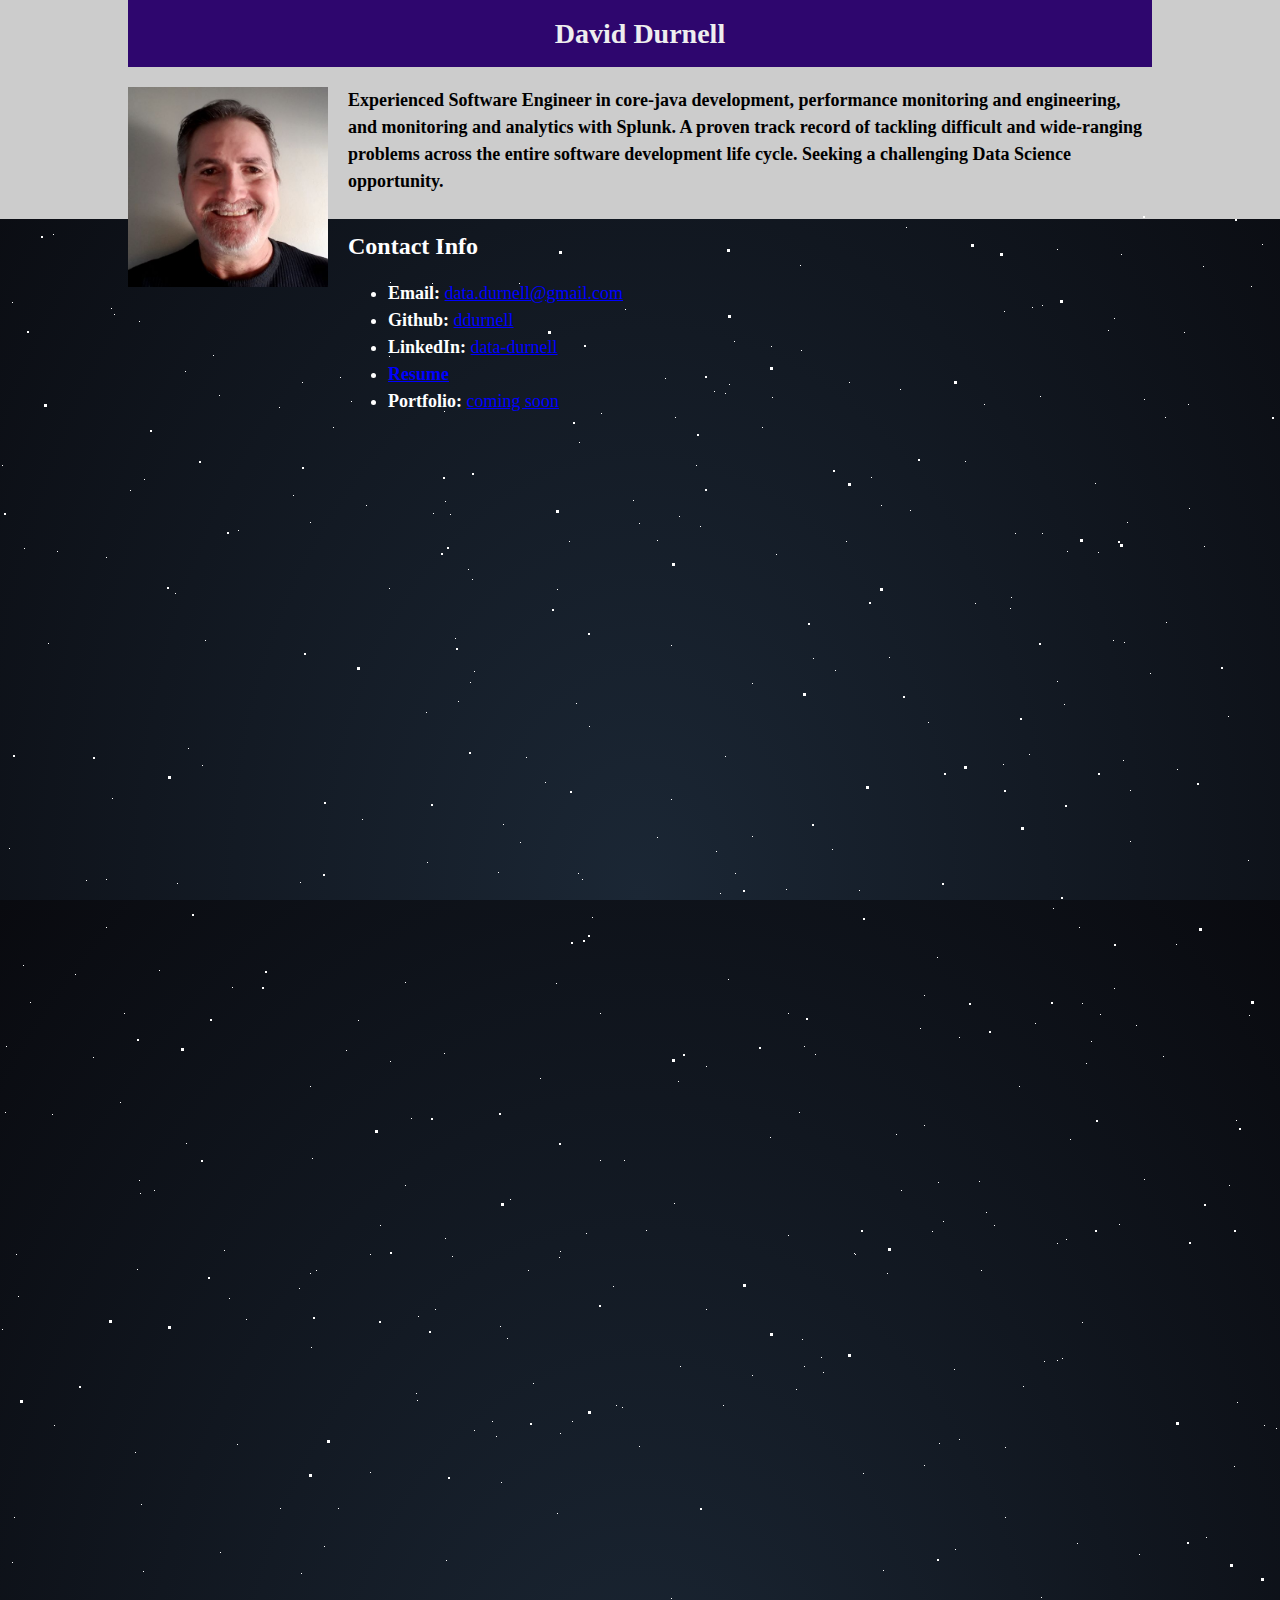
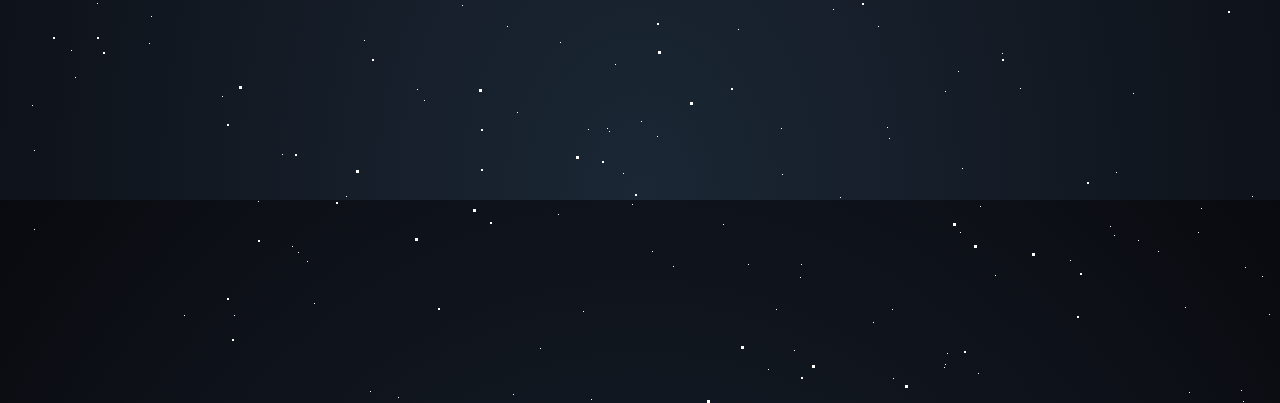
==== commit 91ba0fde: "1.11" ====
--- a/index.html
+++ b/index.html
@@ -21,15 +21,16 @@
       <p><strong>Experienced Software Engineer in core-java development, performance monitoring and engineering, and
           monitoring and analytics with Splunk. A proven track record of tackling difficult and wide-ranging problems
           across the entire software development life cycle. Seeking a challenging Data Science opportunity.
-          </strong< /p>
+          </strong>
+      </p>
     </div>
     <div class="col">
       <aside id="contact-info">
         <h2>Contact Info</h2>
         <ul>
-          <li><strong>Email: </strong><a href="mailto:data.durnell@gmail.com"> data.durnell@gmail.com</a></li>
-          <li><strong>Github: </strong><a href="https://github.com/ddurnell"> ddurnell</a></li>
-          <li><strong>LinkedIn: </strong><a href="https://www.linkedin.com/in/data-durnell/"> ddurnell</a></li>
+          <li><strong>Email: </strong><a href="mailto:data.durnell@gmail.com">data.durnell@gmail.com</a></li>
+          <li><strong>Github: </strong><a href="https://github.com/ddurnell">ddurnell</a></li>
+          <li><strong>LinkedIn: </strong><a href="https://www.linkedin.com/in/data-durnell/">data-durnell</a></li>
           <li><a href="./resume.pdf"> <strong>Resume</strong></a></li>
           <li><strong>Portfolio: </strong><a href="#"> coming soon</a></li>       
         </ul>
--- a/style.css
+++ b/style.css
@@ -63,7 +63,7 @@
 }
 
 #main-bio {
-  width: 70%;
+  width: 100%;
 }
 
 #contact-info {
